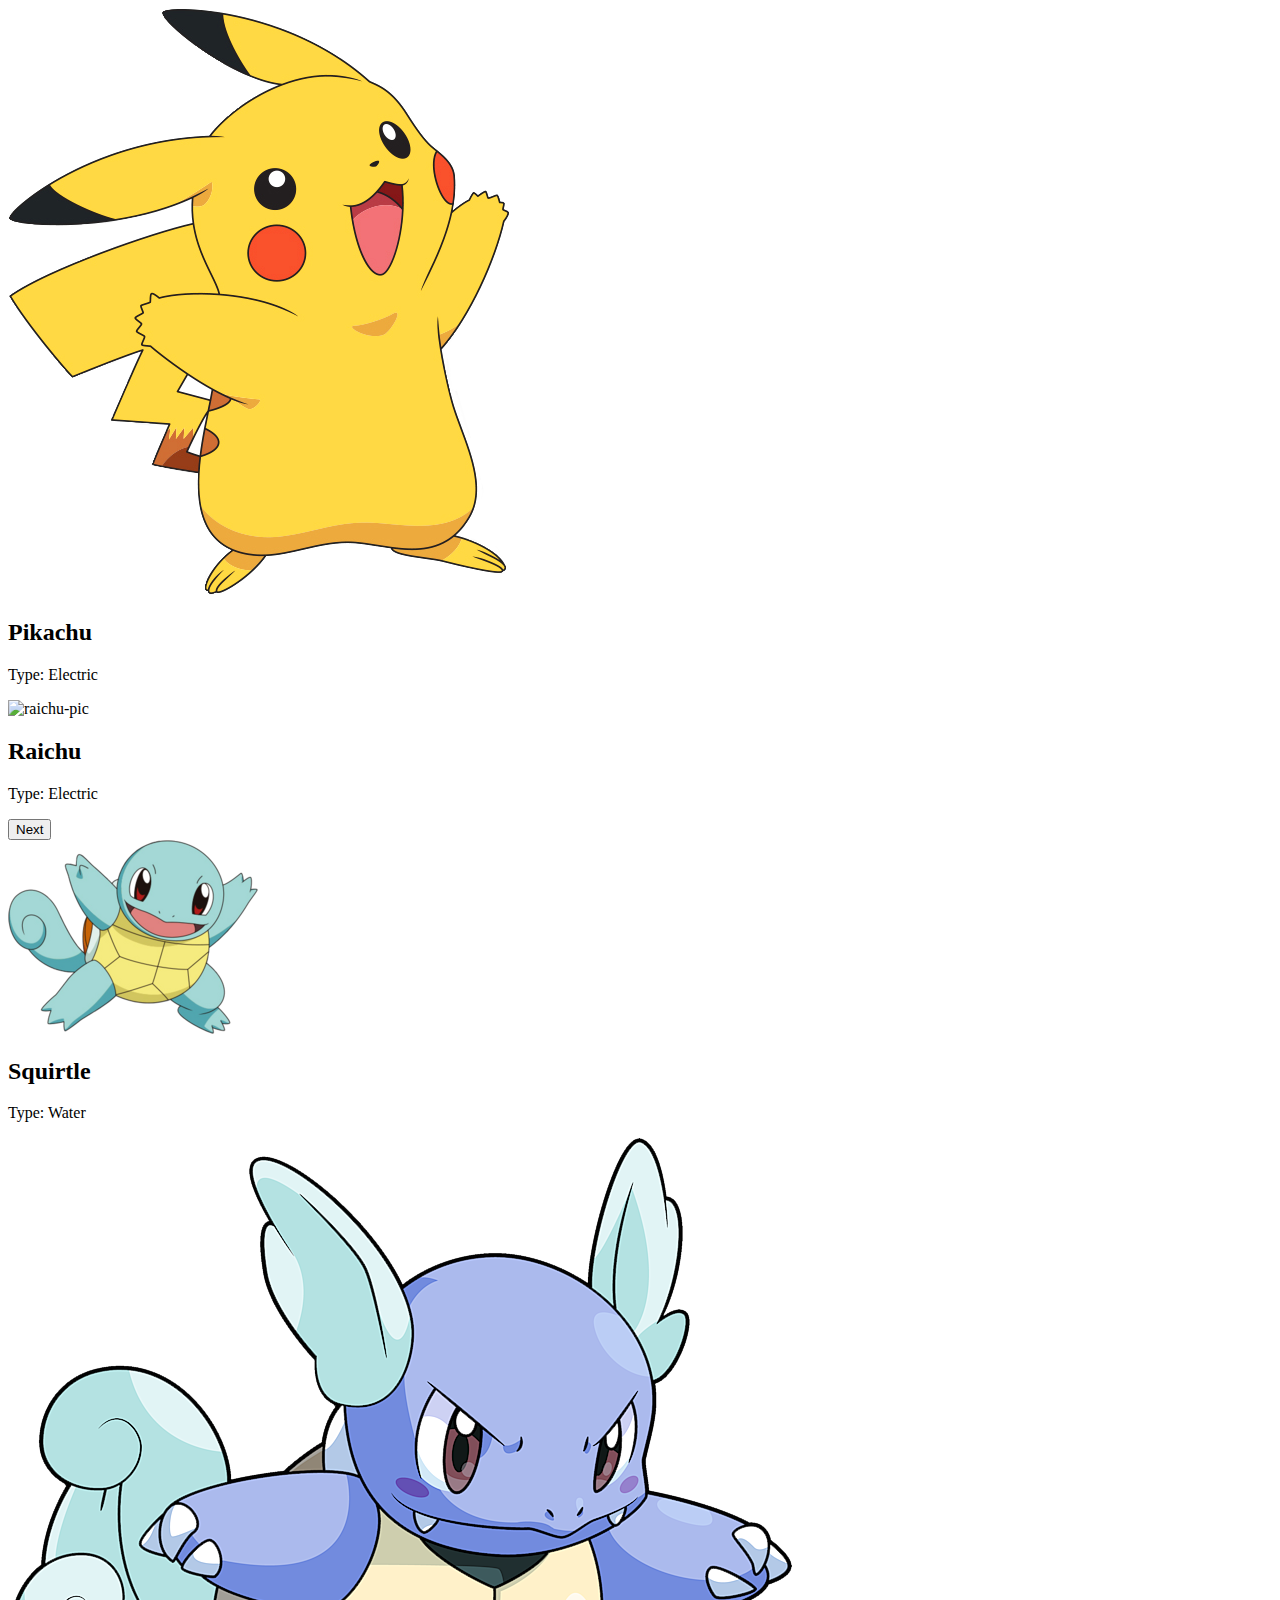
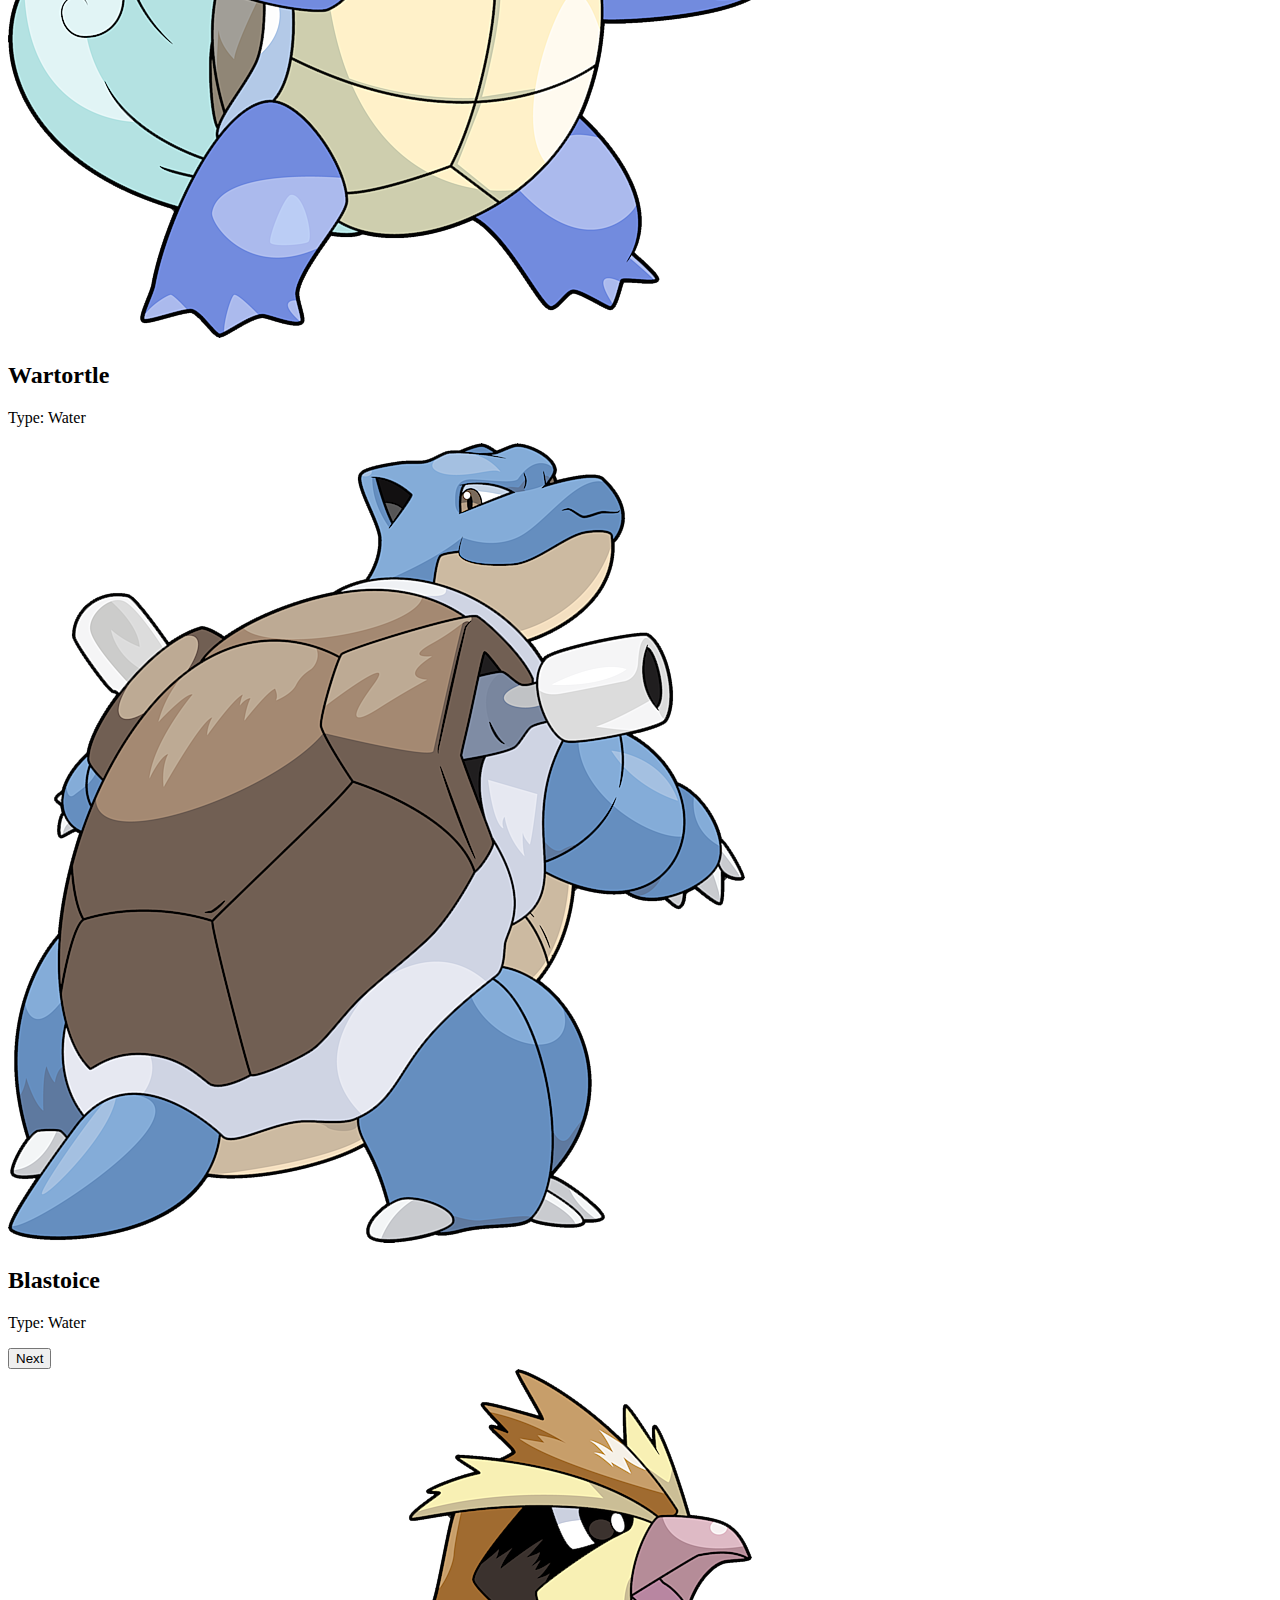
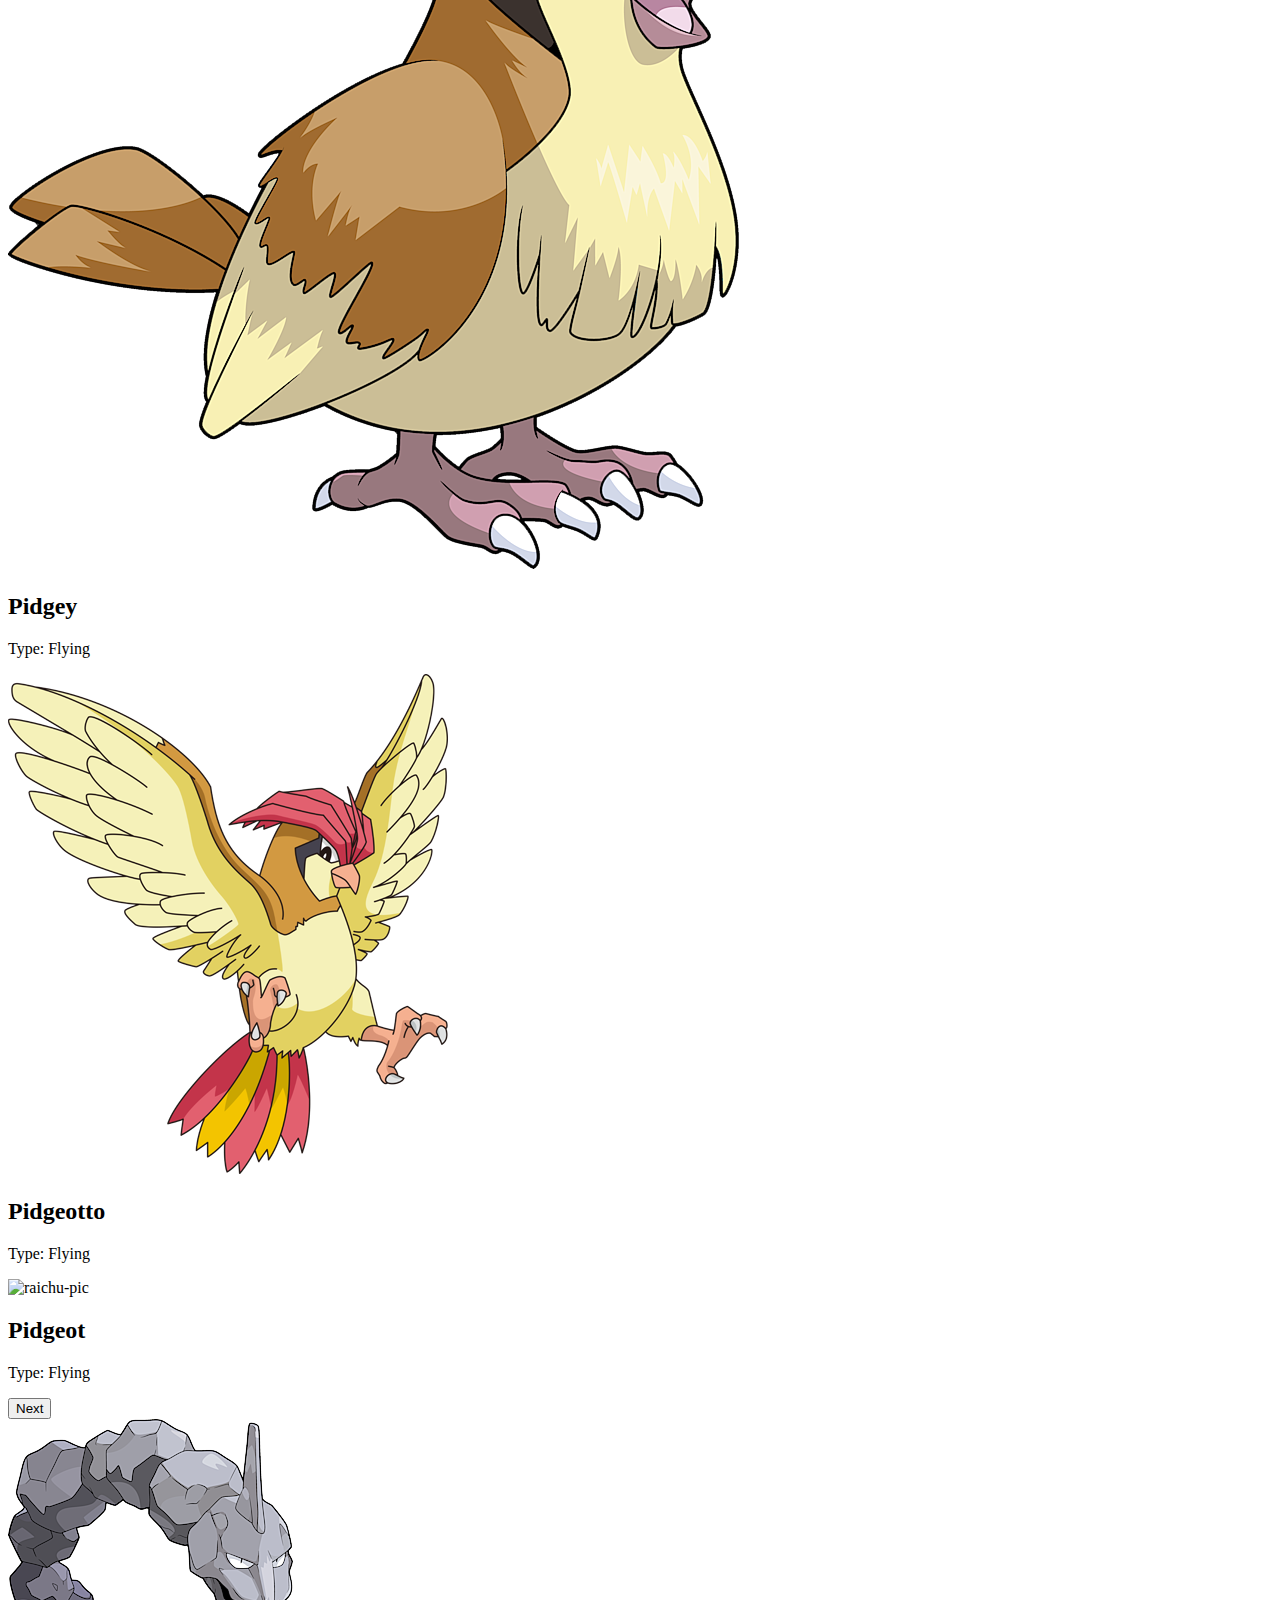
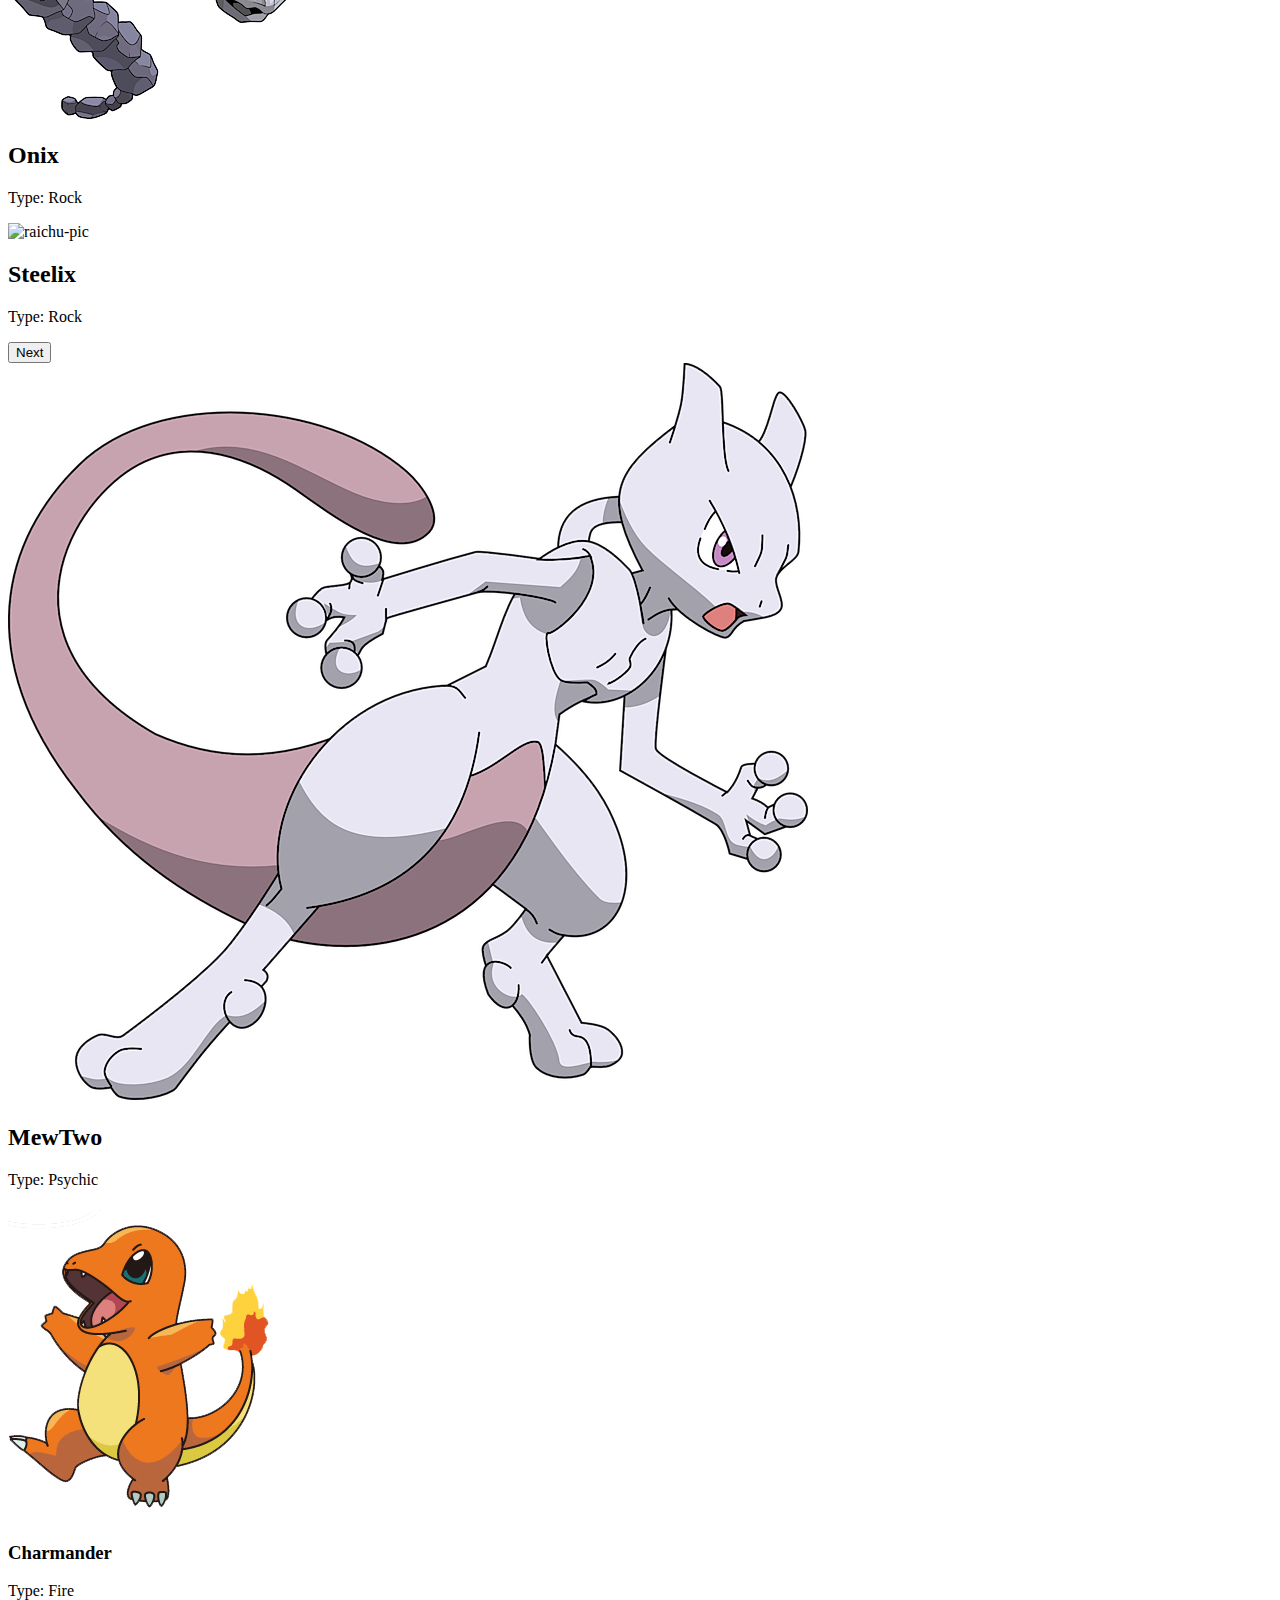
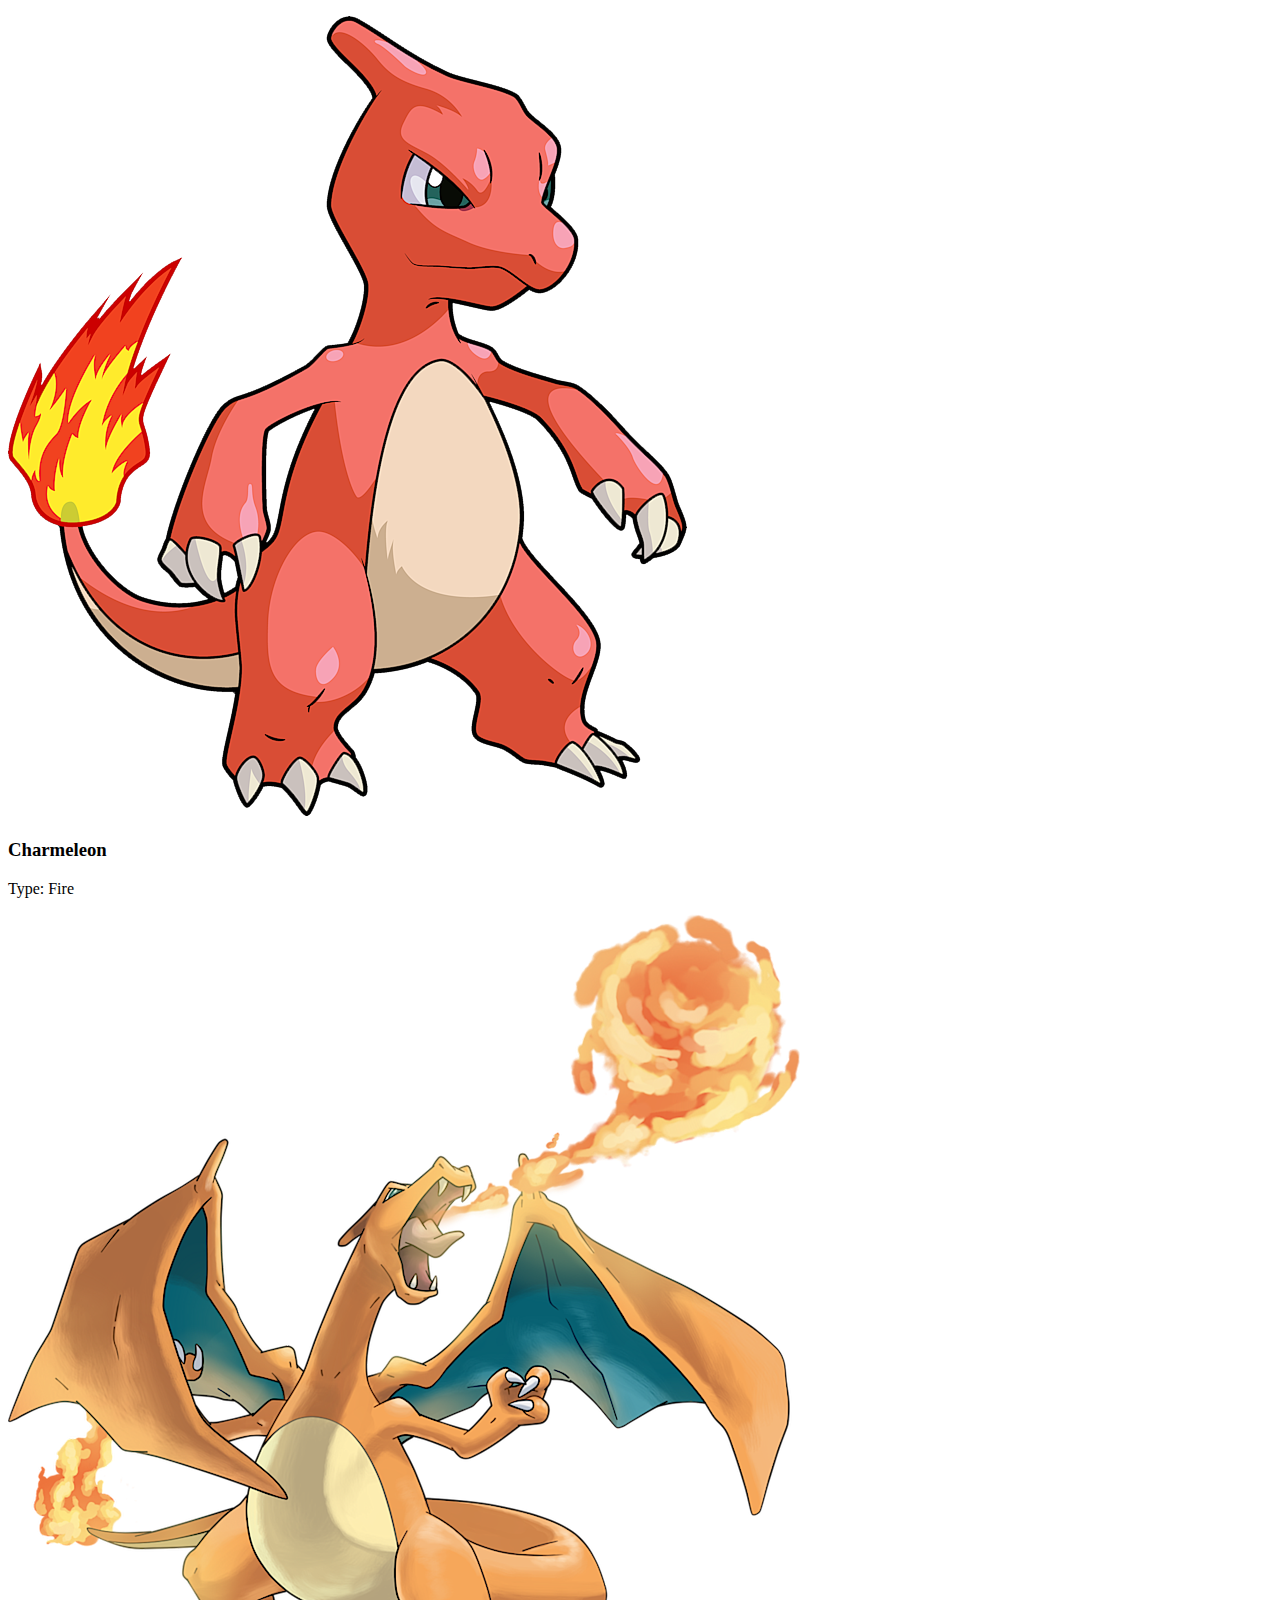
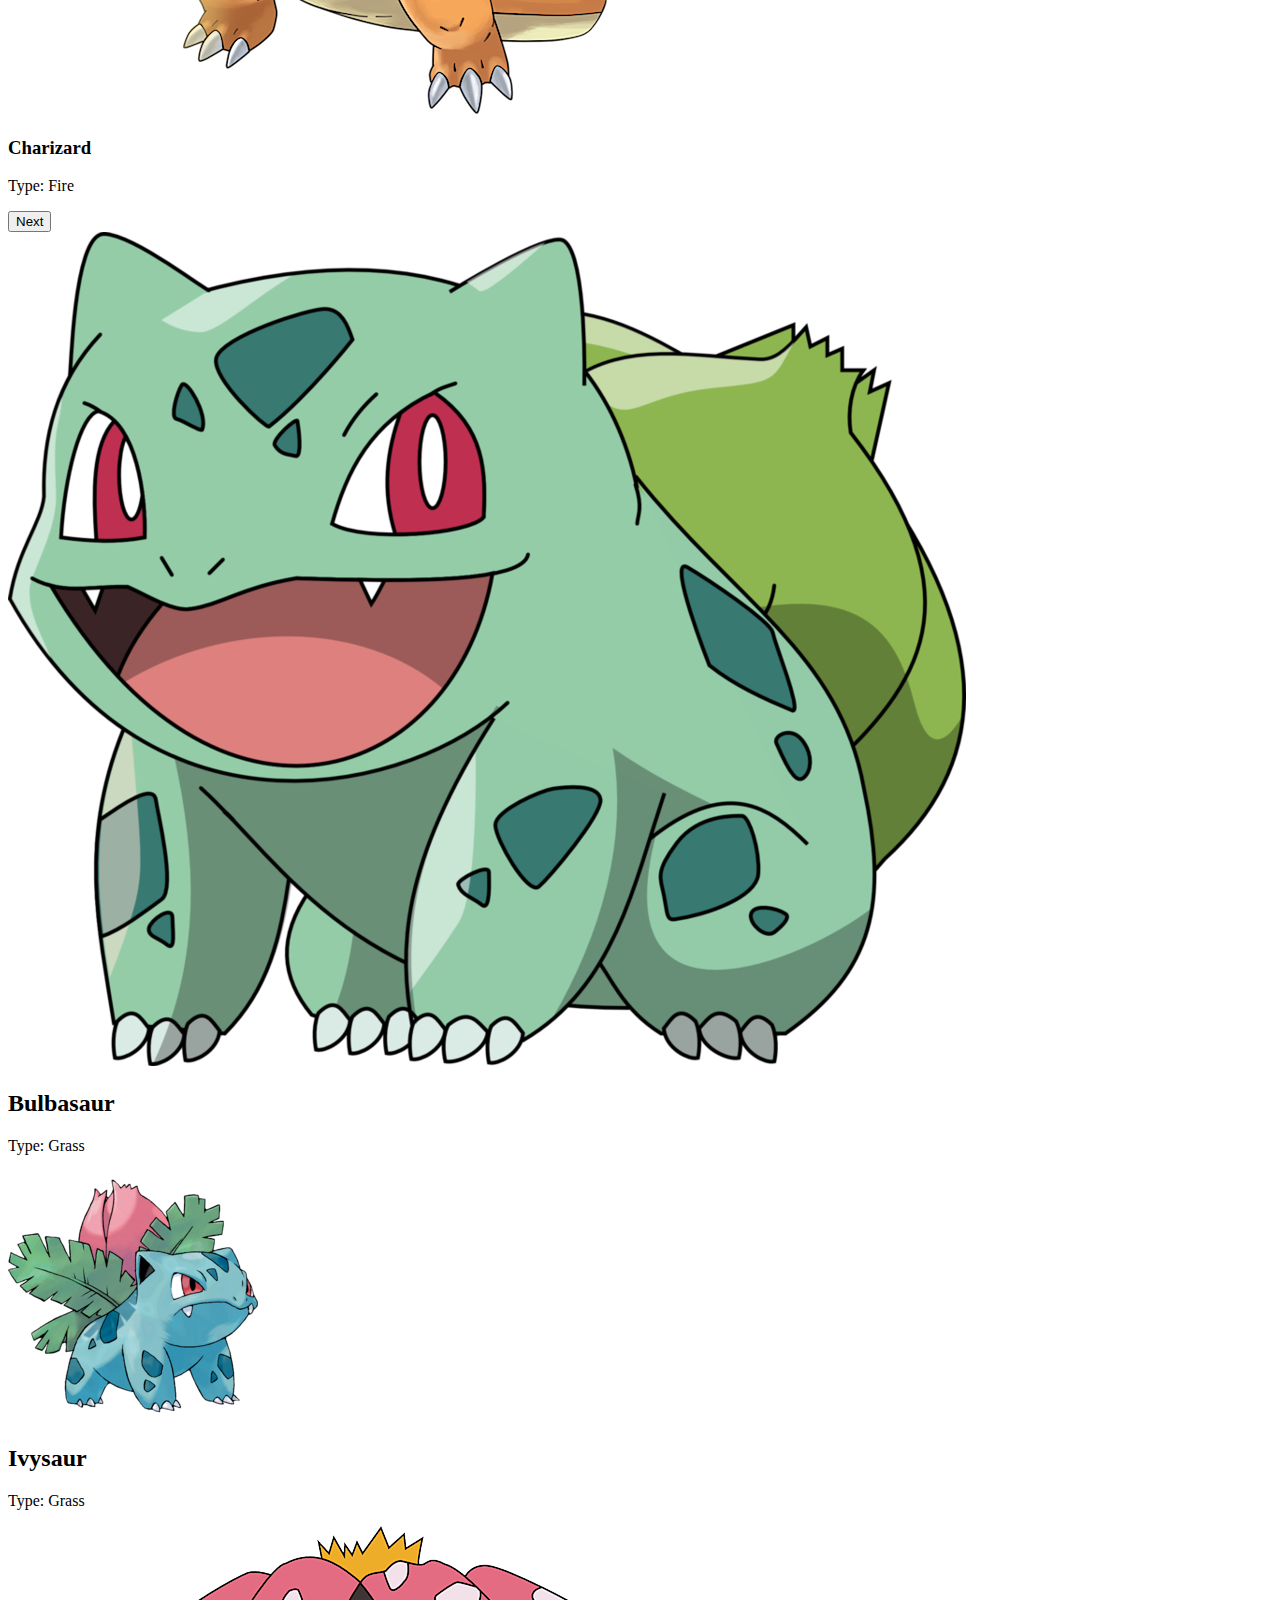
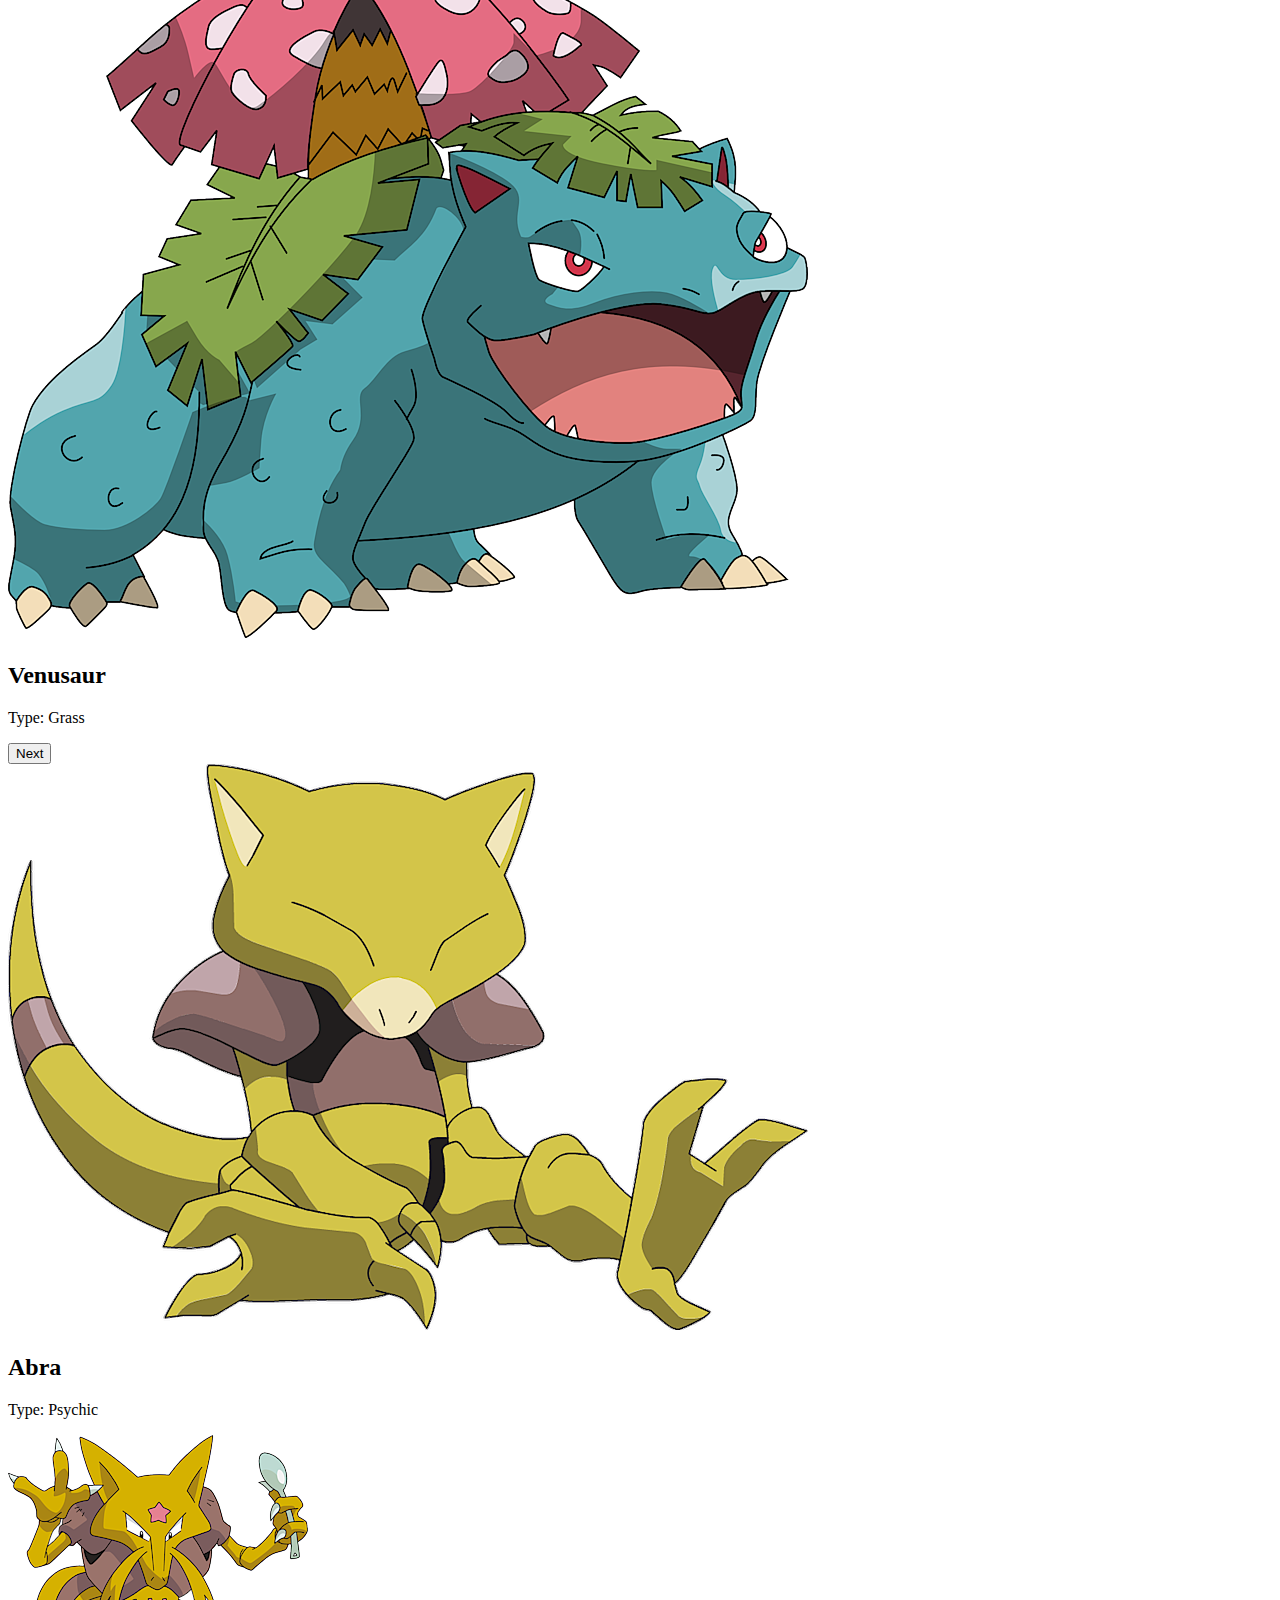
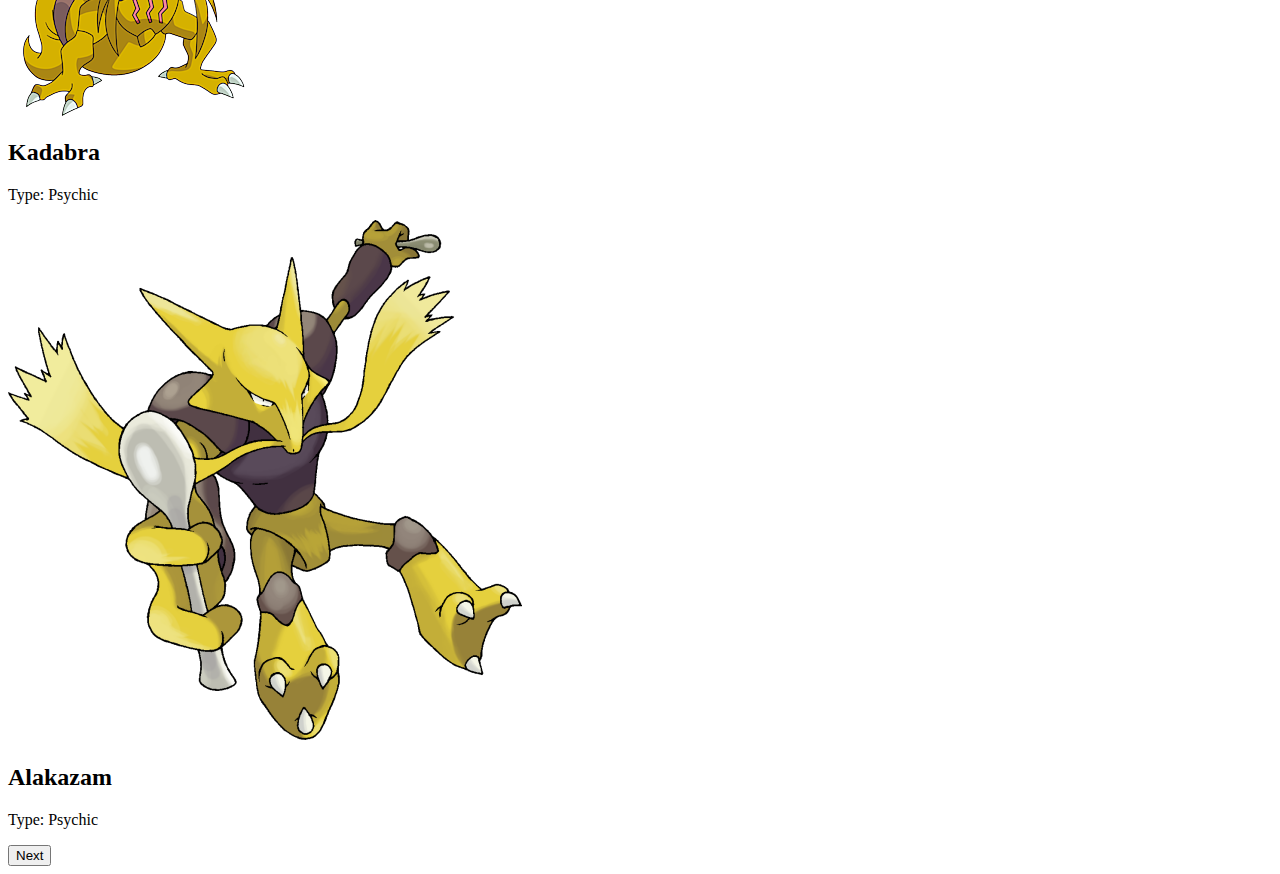
==== index.html @ 94f956bd "change html file name" ====
<!DOCTYPE html>
<html lang="en">

<head>
  <meta charset="utf-8">
  <meta name="viewport" content="width=device-width, initial-scale=1">
  <title>Pokedex</title>
  <link rel="icon" type="image/png" sizes="32x32" href="./images/pokeball.png">
  <!-- Bootstrap CSS -->
  <link rel="stylesheet" href="css/styles.css">
  <link href="https://cdn.jsdelivr.net/npm/bootstrap@5.0.2/dist/css/bootstrap.min.css" rel="stylesheet" integrity="sha384-EVSTQN3/azprG1Anm3QDgpJLIm9Nao0Yz1ztcQTwFspd3yD65VohhpuuCOmLASjC" crossorigin="anonymous">
</head>

<body>
  <div class="container-fluid bg-custom text-light py-5">
    <div class="row">
      <!--column 1/4 of the large screen -->
      <div class="col-lg-3 col-md-4 col-sm-6 mb-5">
        <div id="PikachuControls" class="carousel slide" data-bs-interval="false" data-bs-ride="carousel">
          <div class="carousel-inner">
            <div class="carousel-item active">
              <div class="row">
                <div class="col-6">
                  <img class="pokemon-pic" src="images/pikachu.png" alt="pikachu-pic">
                </div>
                <div class="col-6">
                  <h2>Pikachu</h1>
                    <p>Type: Electric</p>
                </div>
              </div>
            </div>
            <div class="carousel-item">
              <div class="row">
                <div class="col-6">
                  <img class="pokemon-pic" src="images/raichu.webp" alt="raichu-pic">
                </div>
                <div class="col-6">
                  <h2>Raichu</h1>
                    <p>Type: Electric</p>
                </div>
              </div>
            </div>
          </div>
          <button class="carousel-control-next" type="button" data-bs-target="#PikachuControls" data-bs-slide="next">
            <span class="carousel-control-next-icon" aria-hidden="true"></span>
            <span class="visually-hidden">Next</span>
          </button>
        </div>
      </div>

      <div class="col-lg-3 col-md-4 col-sm-6 mb-5">
        <div id="SquirtleControls" class="carousel slide" data-bs-interval="false" data-bs-ride="carousel">
          <div class="carousel-inner">
            <div class="carousel-item active">
              <div class="row">
                <div class="col-6">
                  <img class="pokemon-pic" src="images/squirtle.png" alt="pikachu-pic">
                </div>
                <div class="col-6">
                  <h2>Squirtle</h1>
                    <p>Type: Water</p>
                </div>
              </div>
            </div>
            <div class="carousel-item">
              <div class="row">
                <div class="col-6">
                  <img class="pokemon-pic" src="images/wartortle.webp" alt="raichu-pic">
                </div>
                <div class="col-6">
                  <h2>Wartortle</h1>
                    <p>Type: Water</p>
                </div>
              </div>
            </div>
            <div class="carousel-item">
              <div class="row">
                <div class="col-6">
                  <img class="pokemon-pic" src="images/Blastoice.webp" alt="raichu-pic">
                </div>
                <div class="col-6">
                  <h2>Blastoice</h1>
                    <p>Type: Water</p>
                </div>
              </div>
            </div>
          </div>
          <button class="carousel-control-next" type="button" data-bs-target="#SquirtleControls" data-bs-slide="next">
            <span class="carousel-control-next-icon" aria-hidden="true"></span>
            <span class="visually-hidden">Next</span>
          </button>
        </div>
      </div>

      <div class="col-lg-3 col-md-4 col-sm-6 mb-5">
        <div id="PidgeotoControls" class="carousel slide" data-bs-interval="false" data-bs-ride="carousel">
          <div class="carousel-inner">
            <div class="carousel-item active">
              <div class="row">
                <div class="col-6">
                  <img class="pokemon-pic" src="images/pidgey.webp" alt="pikachu-pic">
                </div>
                <div class="col-6">
                  <h2>Pidgey</h1>
                    <p>Type: Flying</p>
                </div>
              </div>
            </div>
            <div class="carousel-item">
              <div class="row">
                <div class="col-6">
                  <img class="pokemon-pic" src="images/pidgeoto.webp" alt="raichu-pic">
                </div>
                <div class="col-6">
                  <h2>Pidgeotto</h1>
                    <p>Type: Flying</p>
                </div>
              </div>
            </div>
            <div class="carousel-item">
              <div class="row">
                <div class="col-6">
                  <img class="pokemon-pic" src="images/pidgeot.webp" alt="raichu-pic">
                </div>
                <div class="col-6">
                  <h2>Pidgeot</h1>
                    <p>Type: Flying</p>
                </div>
              </div>
            </div>
          </div>
          <button class="carousel-control-next" type="button" data-bs-target="#PidgeotoControls" data-bs-slide="next">
            <span class="carousel-control-next-icon" aria-hidden="true"></span>
            <span class="visually-hidden">Next</span>
          </button>
        </div>
      </div>

      <div class="col-lg-3 col-md-4 col-sm-6 mb-5">
        <div id="OnixControls" class="carousel slide" data-bs-interval="false" data-bs-ride="carousel">
          <div class="carousel-inner">
            <div class="carousel-item active">
              <div class="row">
                <div class="col-6">
                  <img class="pokemon-pic" src="images/onix.webp" alt="pikachu-pic">
                </div>
                <div class="col-6">
                  <h2>Onix</h1>
                    <p>Type: Rock</p>
                </div>
              </div>
            </div>
            <div class="carousel-item">
              <div class="row">
                <div class="col-6">
                  <img class="pokemon-pic" src="images/Steelix.webp" alt="raichu-pic">
                </div>
                <div class="col-6">
                  <h2>Steelix</h1>
                    <p>Type: Rock</p>
                </div>
              </div>
            </div>
          </div>
          <button class="carousel-control-next" type="button" data-bs-target="#OnixControls" data-bs-slide="next">
            <span class="carousel-control-next-icon" aria-hidden="true"></span>
            <span class="visually-hidden">Next</span>
          </button>
        </div>
      </div>

      <div class="col-lg-3 col-md-4 col-sm-6 mb-5">
        <div class="row">
          <div class="col-6">
            <img class="pokemon-pic" src="images/mewtwo.webp" alt="pikachu-pic">
          </div>
          <div class="col-6">
            <h2>MewTwo</h1>
              <p>Type: Psychic</p>
          </div>
        </div>
      </div>

      <div class="col-lg-3 col-md-4 col-sm-6 mb-5">
        <div id="CharmanderControls" class="carousel slide" data-bs-interval="false" data-bs-ride="carousel">
          <div class="carousel-inner">
            <div class="carousel-item active">
              <div class="row">
                <div class="col-6">
                  <img class="pokemon-pic" src="images/charmander.png" alt="pikachu-pic">
                </div>
                <div class="col-6">
                  <h3>Charmander</h3>
                    <p>Type: Fire</p>
                </div>
              </div>
            </div>
            <div class="carousel-item">
              <div class="row">
                <div class="col-6">
                  <img class="pokemon-pic" src="images/charmeleon.webp" alt="raichu-pic">
                </div>
                <div class="col-6">
                  <h3>Charmeleon</h3>
                    <p>Type: Fire</p>
                </div>
              </div>
            </div>
            <div class="carousel-item">
              <div class="row">
                <div class="col-6">
                  <img class="pokemon-pic" src="images/charizard.webp" alt="raichu-pic">
                </div>
                <div class="col-6">
                  <h3>Charizard</h3>
                    <p>Type: Fire</p>
                </div>
              </div>
            </div>
          </div>
          <button class="carousel-control-next" type="button" data-bs-target="#CharmanderControls" data-bs-slide="next">
            <span class="carousel-control-next-icon" aria-hidden="true"></span>
            <span class="visually-hidden">Next</span>
          </button>
        </div>
      </div>

      <div class="col-lg-3 col-md-4 col-sm-6 mb-5">
        <div id="bulbasaurControls" class="carousel slide" data-bs-interval="false" data-bs-ride="carousel">
          <div class="carousel-inner">
            <div class="carousel-item active">
              <div class="row">
                <div class="col-6">
                  <img class="pokemon-pic" src="images/bulbasaur.png" alt="pikachu-pic">
                </div>
                <div class="col-6">
                  <h2>Bulbasaur</h1>
                    <p>Type: Grass</p>
                </div>
              </div>
            </div>
            <div class="carousel-item">
              <div class="row">
                <div class="col-6">
                  <img class="pokemon-pic" src="images/Ivysaur.png" alt="raichu-pic">
                </div>
                <div class="col-6">
                  <h2>Ivysaur</h1>
                    <p>Type: Grass</p>
                </div>
              </div>
            </div>
            <div class="carousel-item">
              <div class="row">
                <div class="col-6">
                  <img class="pokemon-pic" src="images/venusaur.webp" alt="raichu-pic">
                </div>
                <div class="col-6">
                  <h2>Venusaur</h1>
                    <p>Type: Grass</p>
                </div>
              </div>
            </div>
          </div>
          <button class="carousel-control-next" type="button" data-bs-target="#bulbasaurControls" data-bs-slide="next">
            <span class="carousel-control-next-icon" aria-hidden="true"></span>
            <span class="visually-hidden">Next</span>
          </button>
        </div>
      </div>

      <div class="col-lg-3 col-md-4 col-sm-6 mb-5">
        <div id="abraControls" class="carousel slide" data-bs-interval="false" data-bs-ride="carousel">
          <div class="carousel-inner">
            <div class="carousel-item active">
              <div class="row">
                <div class="col-6">
                  <img class="pokemon-pic" src="images/Abra.webp" alt="pikachu-pic">
                </div>
                <div class="col-6">
                  <h2>Abra</h1>
                    <p>Type: Psychic</p>
                </div>
              </div>
            </div>
            <div class="carousel-item">
              <div class="row">
                <div class="col-6">
                  <img class="pokemon-pic" src="images/kadabra.webp" alt="raichu-pic">
                </div>
                <div class="col-6">
                  <h2>Kadabra</h1>
                    <p>Type: Psychic</p>
                </div>
              </div>
            </div>
            <div class="carousel-item">
              <div class="row">
                <div class="col-6">
                  <img class="pokemon-pic" src="images/alakazam.webp" alt="raichu-pic">
                </div>
                <div class="col-6">
                  <h2>Alakazam</h1>
                    <p>Type: Psychic</p>
                </div>
              </div>
            </div>
          </div>
          <button class="carousel-control-next" type="button" data-bs-target="#abraControls" data-bs-slide="next">
            <span class="carousel-control-next-icon" aria-hidden="true"></span>
            <span class="visually-hidden">Next</span>
          </button>
        </div>
      </div>
    </div>
  </div>
  <!-- Bootstrap JS Bundle with Popper -->
  <script src="https://cdn.jsdelivr.net/npm/bootstrap@5.0.2/dist/js/bootstrap.bundle.min.js" integrity="sha384-MrcW6ZMFYlzcLA8Nl+NtUVF0sA7MsXsP1UyJoMp4YLEuNSfAP+JcXn/tWtIaxVXM" crossorigin="anonymous"></script>
</body>

</html>
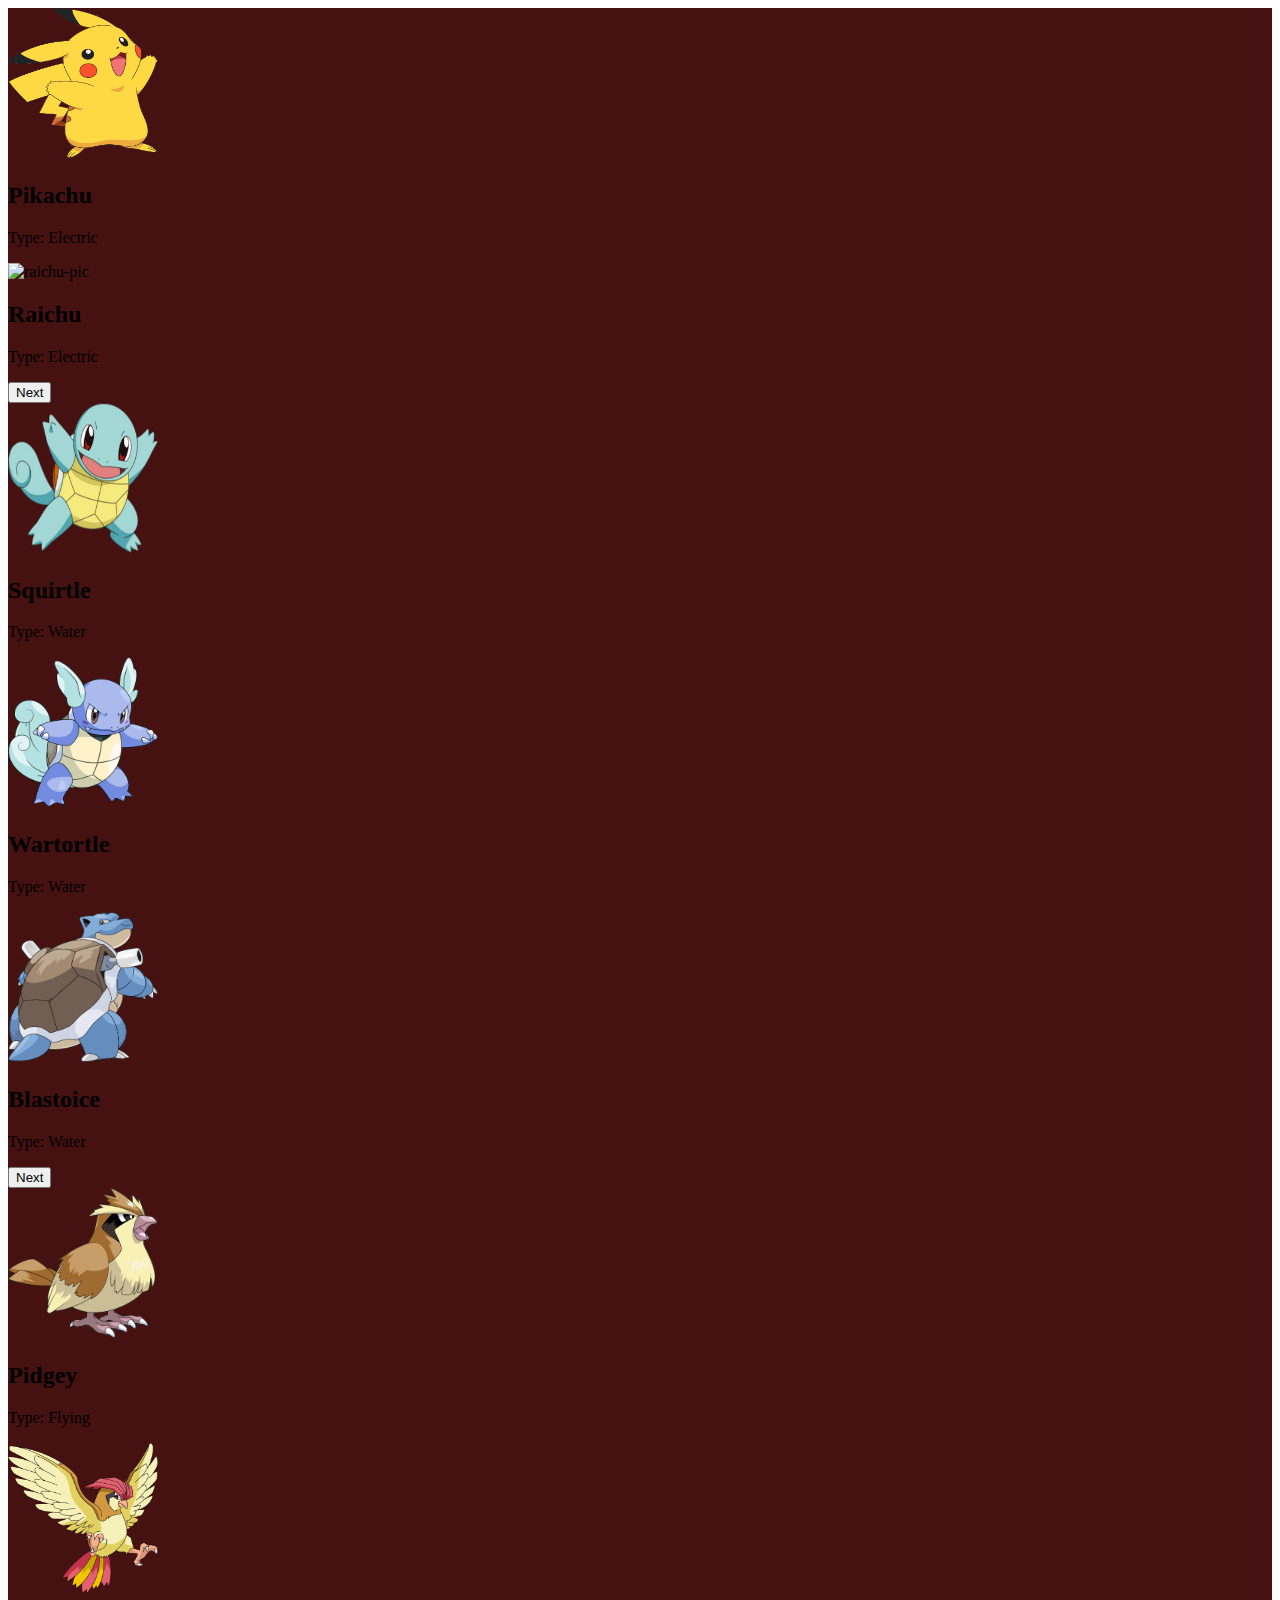
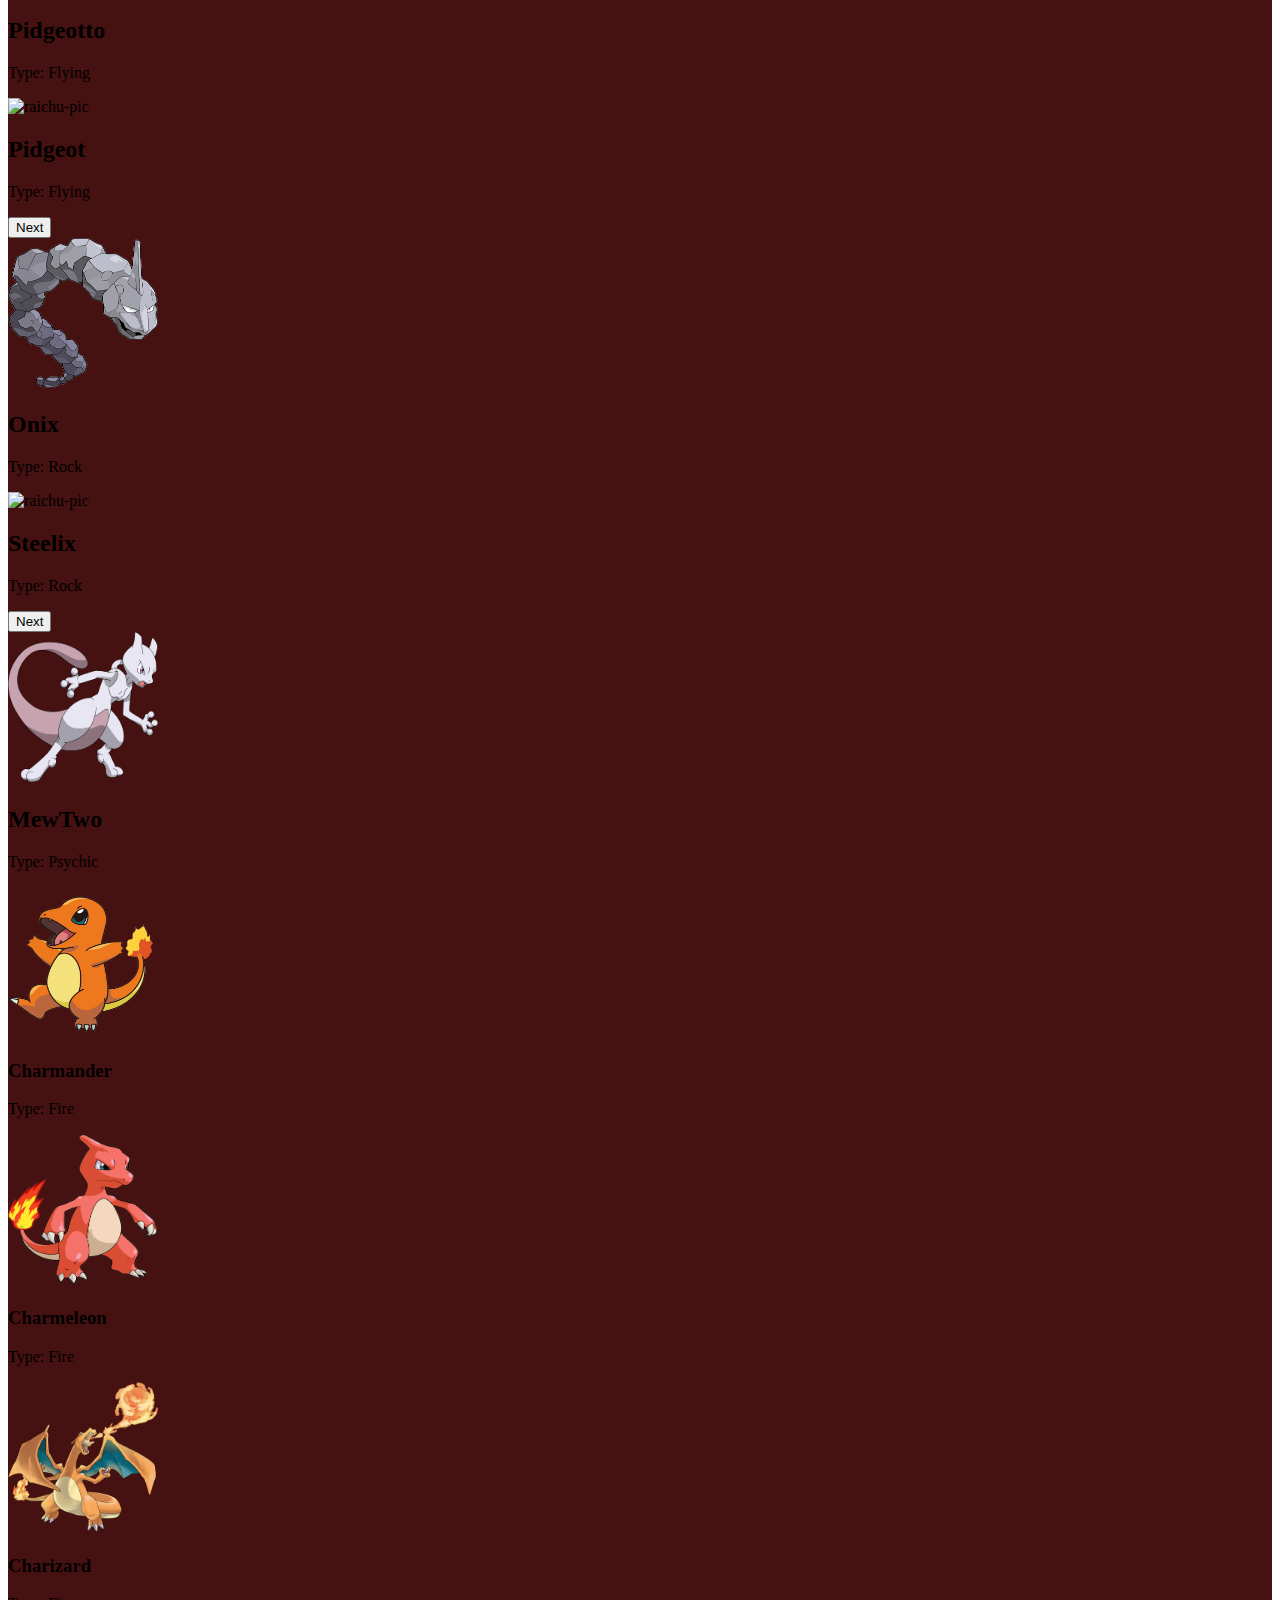
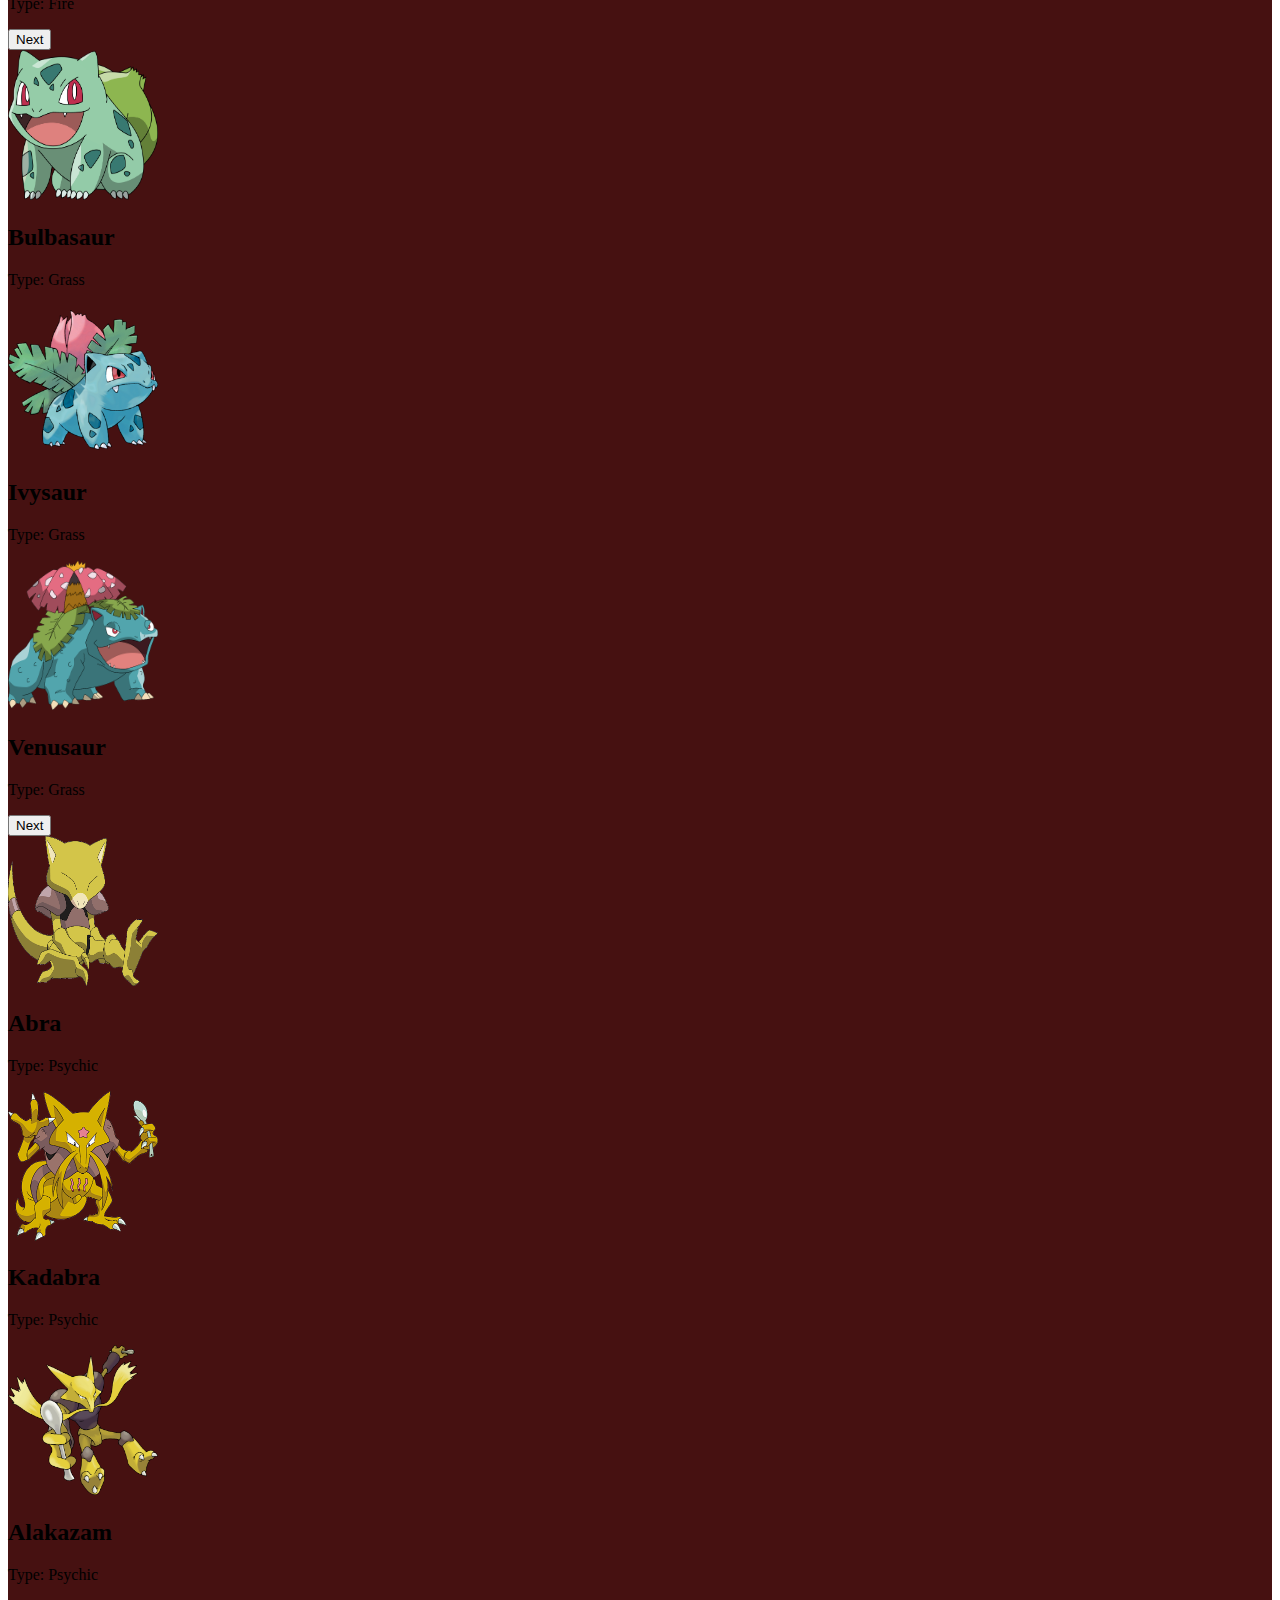
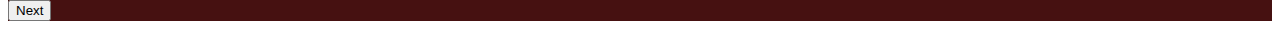
==== commit bb8f97e4: "updated css stylesheet location" ====
--- a/index.html
+++ b/index.html
@@ -7,7 +7,7 @@
   <title>Pokedex</title>
   <link rel="icon" type="image/png" sizes="32x32" href="./images/pokeball.png">
   <!-- Bootstrap CSS -->
-  <link rel="stylesheet" href="css/styles.css">
+  <link rel="stylesheet" href="CSS/styles.css">
   <link href="https://cdn.jsdelivr.net/npm/bootstrap@5.0.2/dist/css/bootstrap.min.css" rel="stylesheet" integrity="sha384-EVSTQN3/azprG1Anm3QDgpJLIm9Nao0Yz1ztcQTwFspd3yD65VohhpuuCOmLASjC" crossorigin="anonymous">
 </head>
 
--- a/CSS/styles.css
+++ b/CSS/styles.css
@@ -0,0 +1,8 @@
+.bg-custom {
+  background-color: #461111
+}
+
+.pokemon-pic {
+  width: 150px;
+  height: 150px;
+}
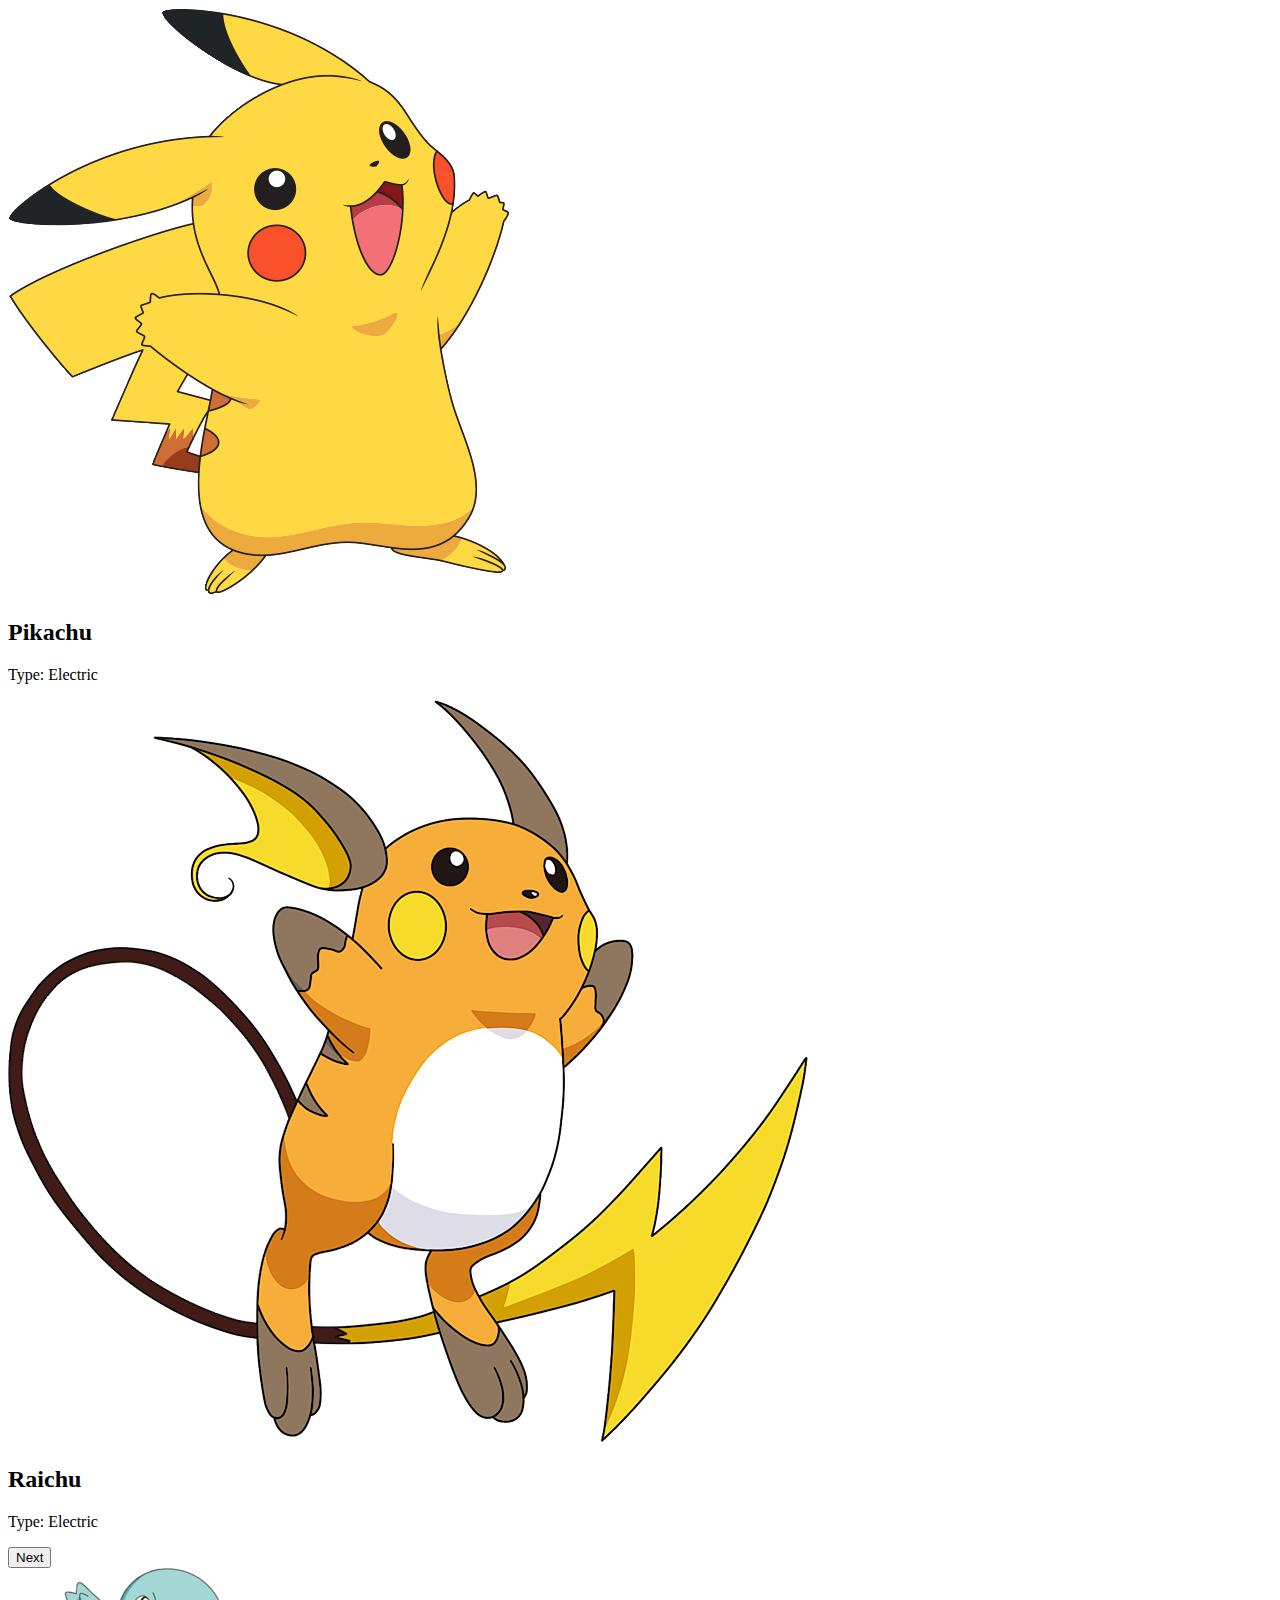
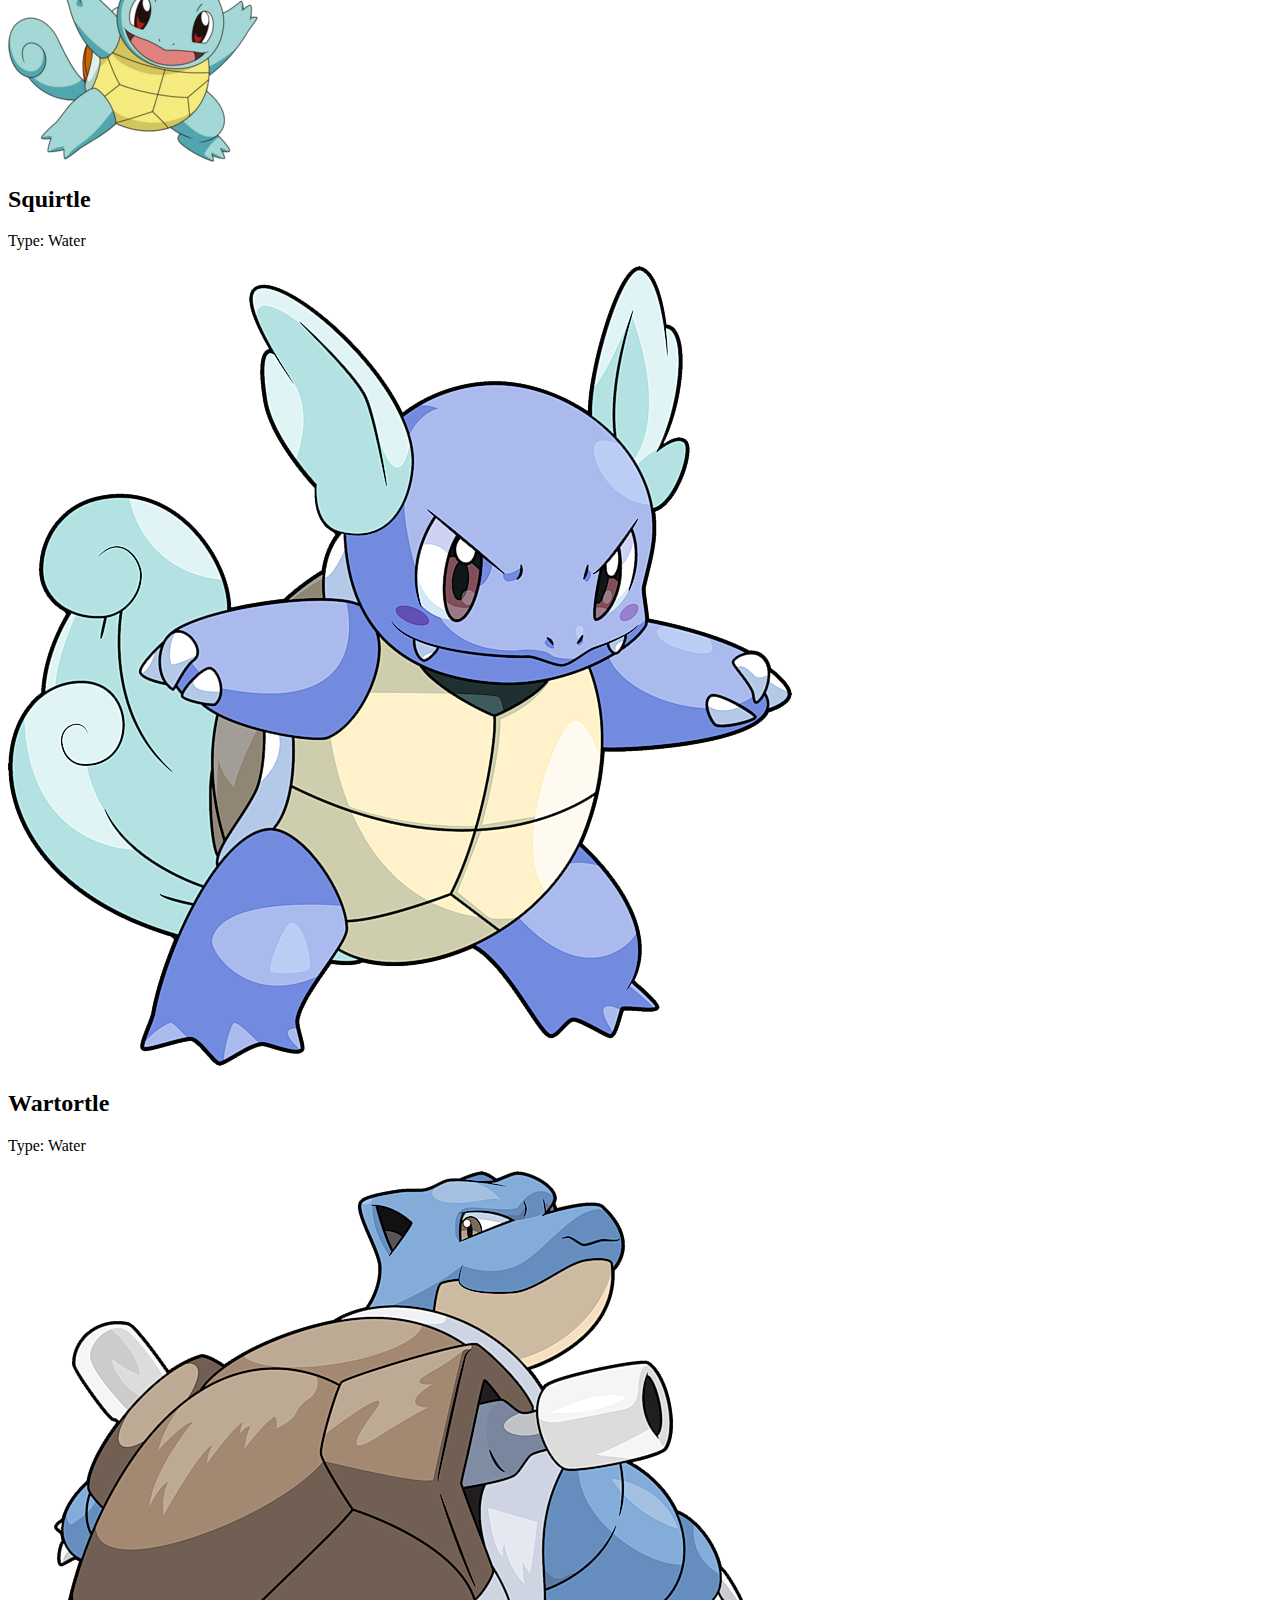
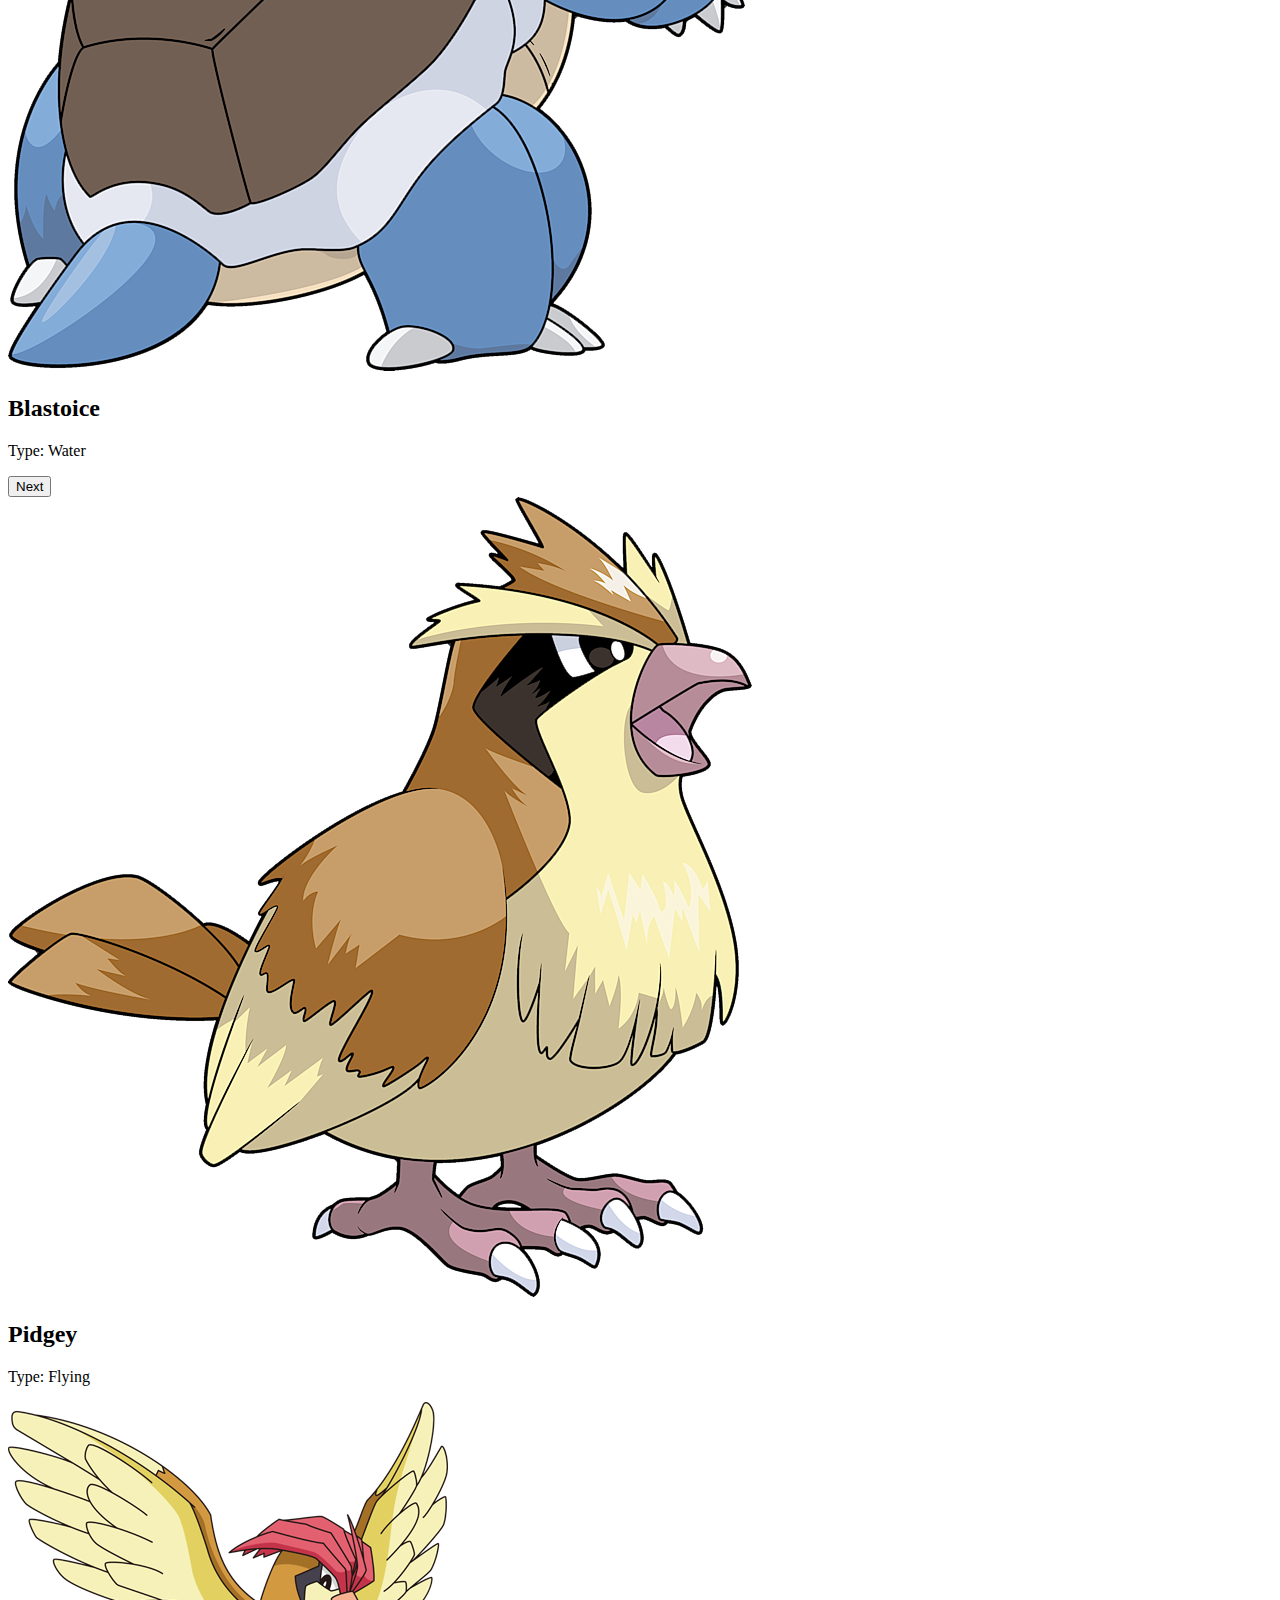
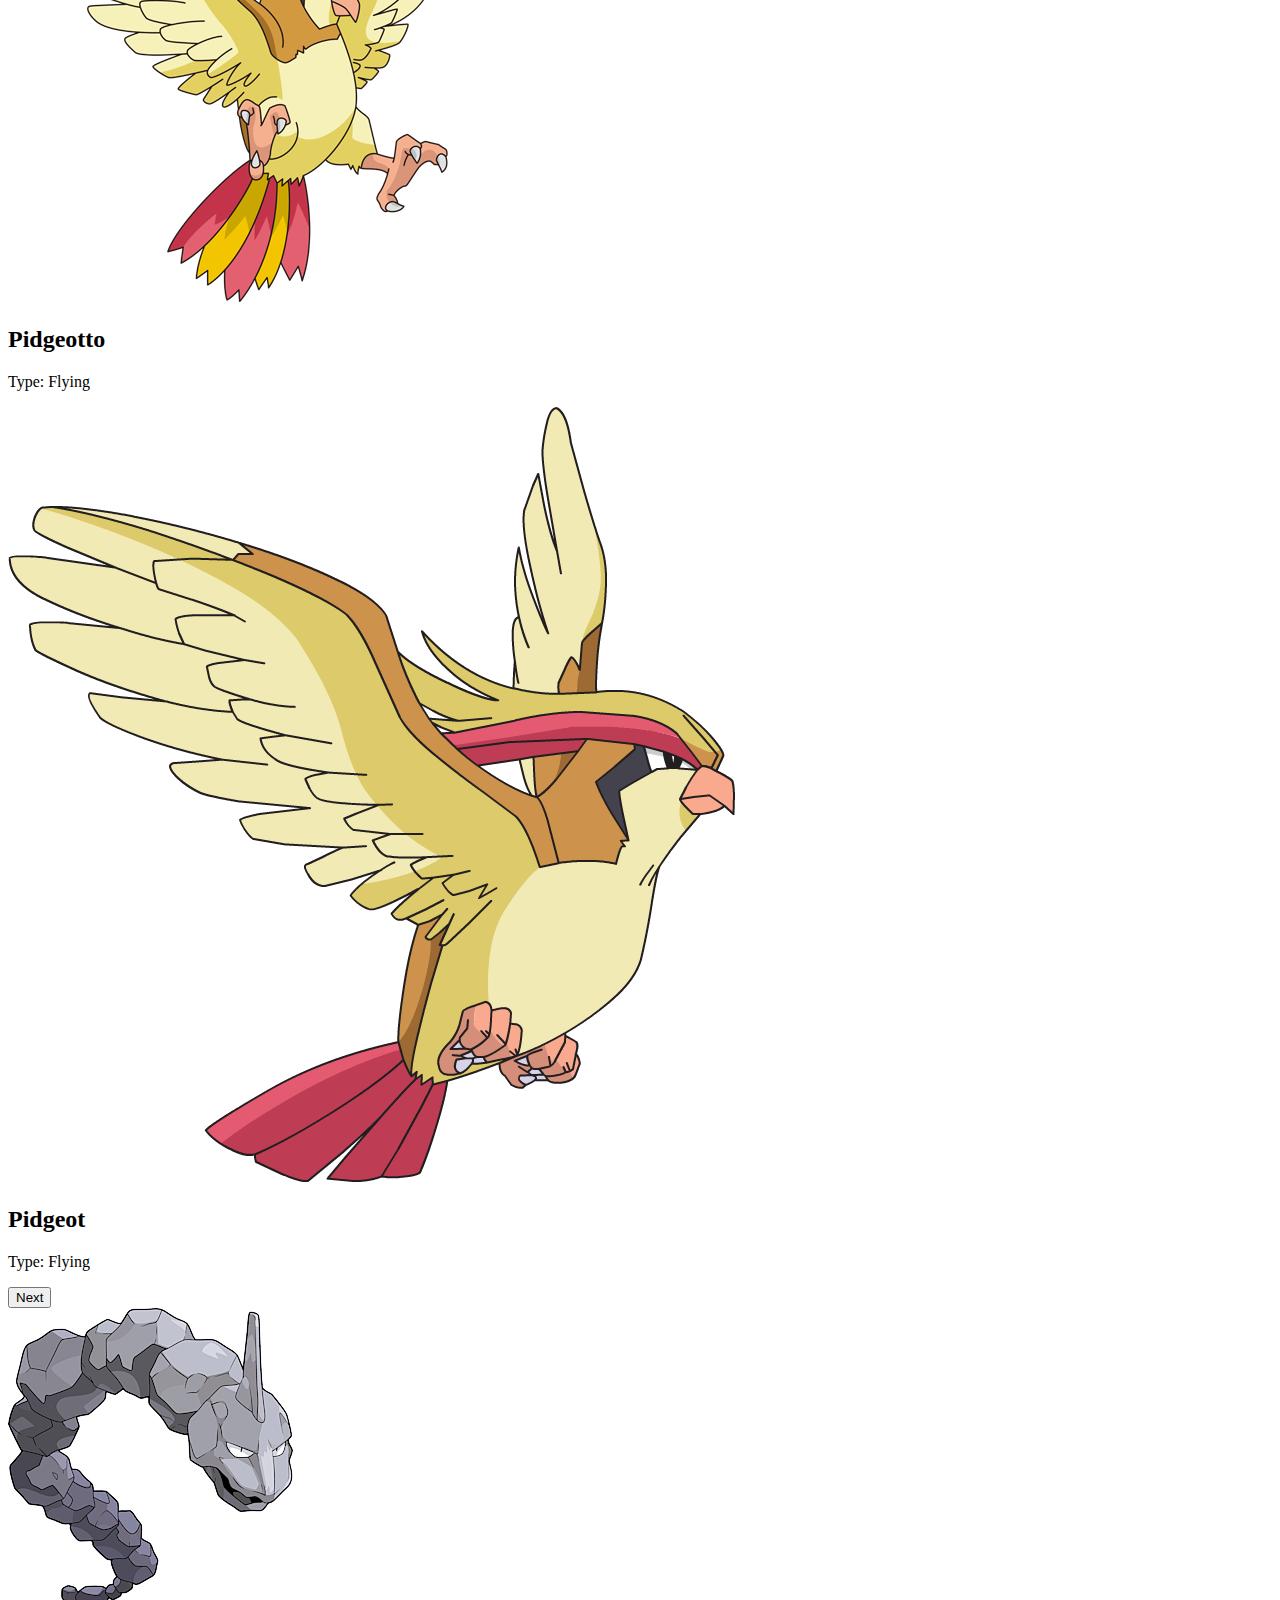
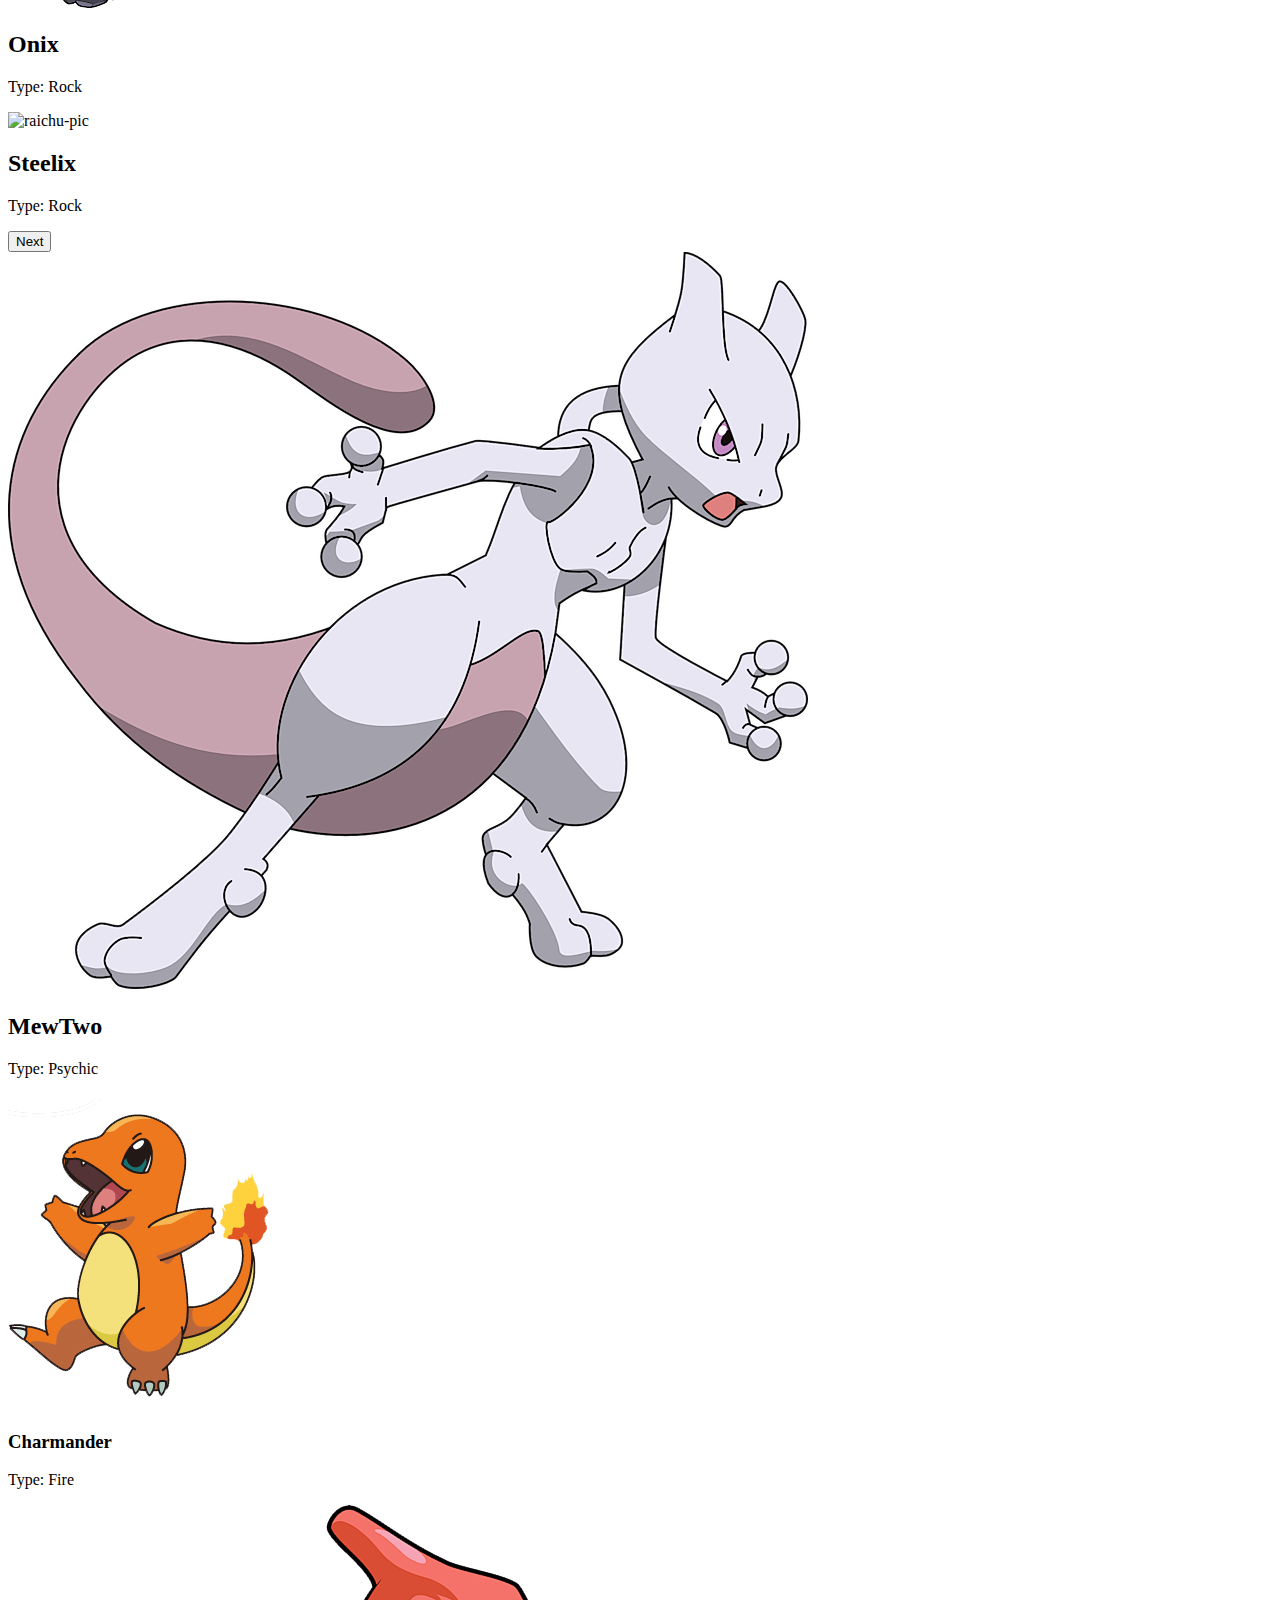
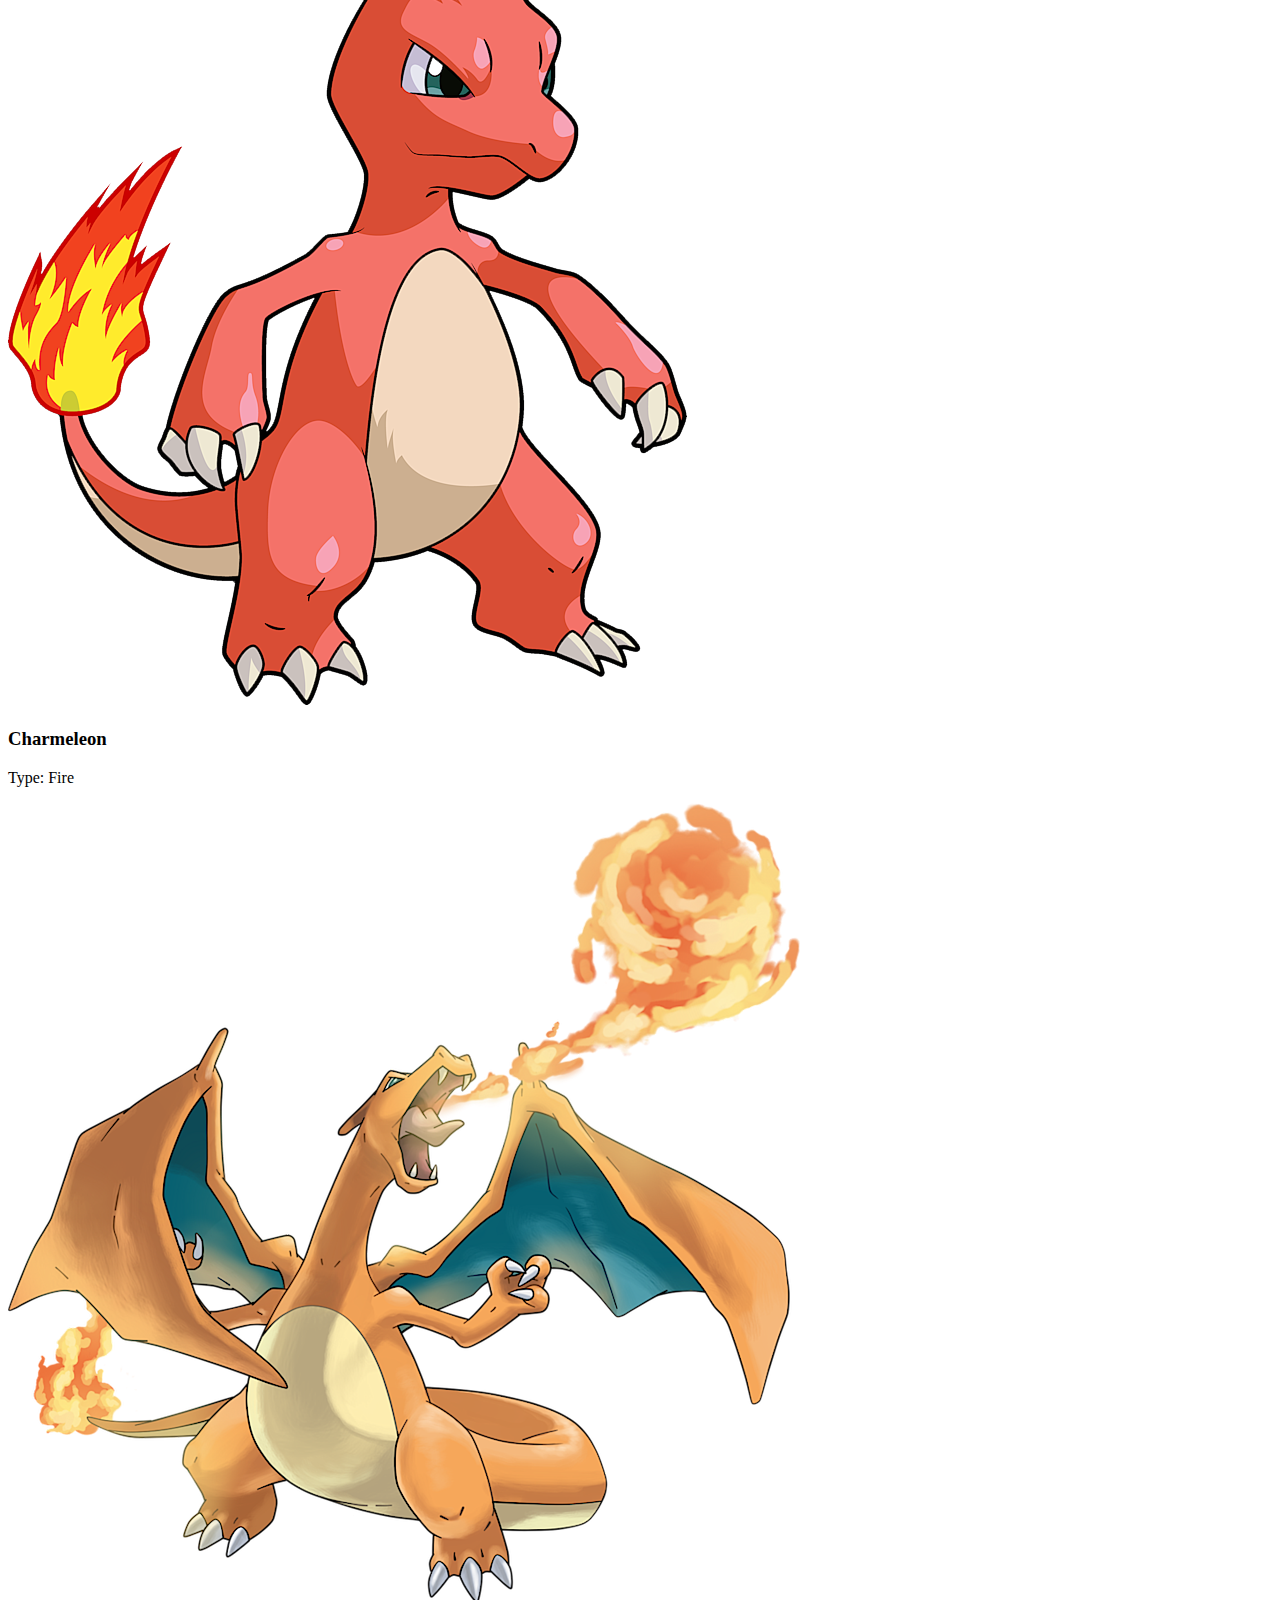
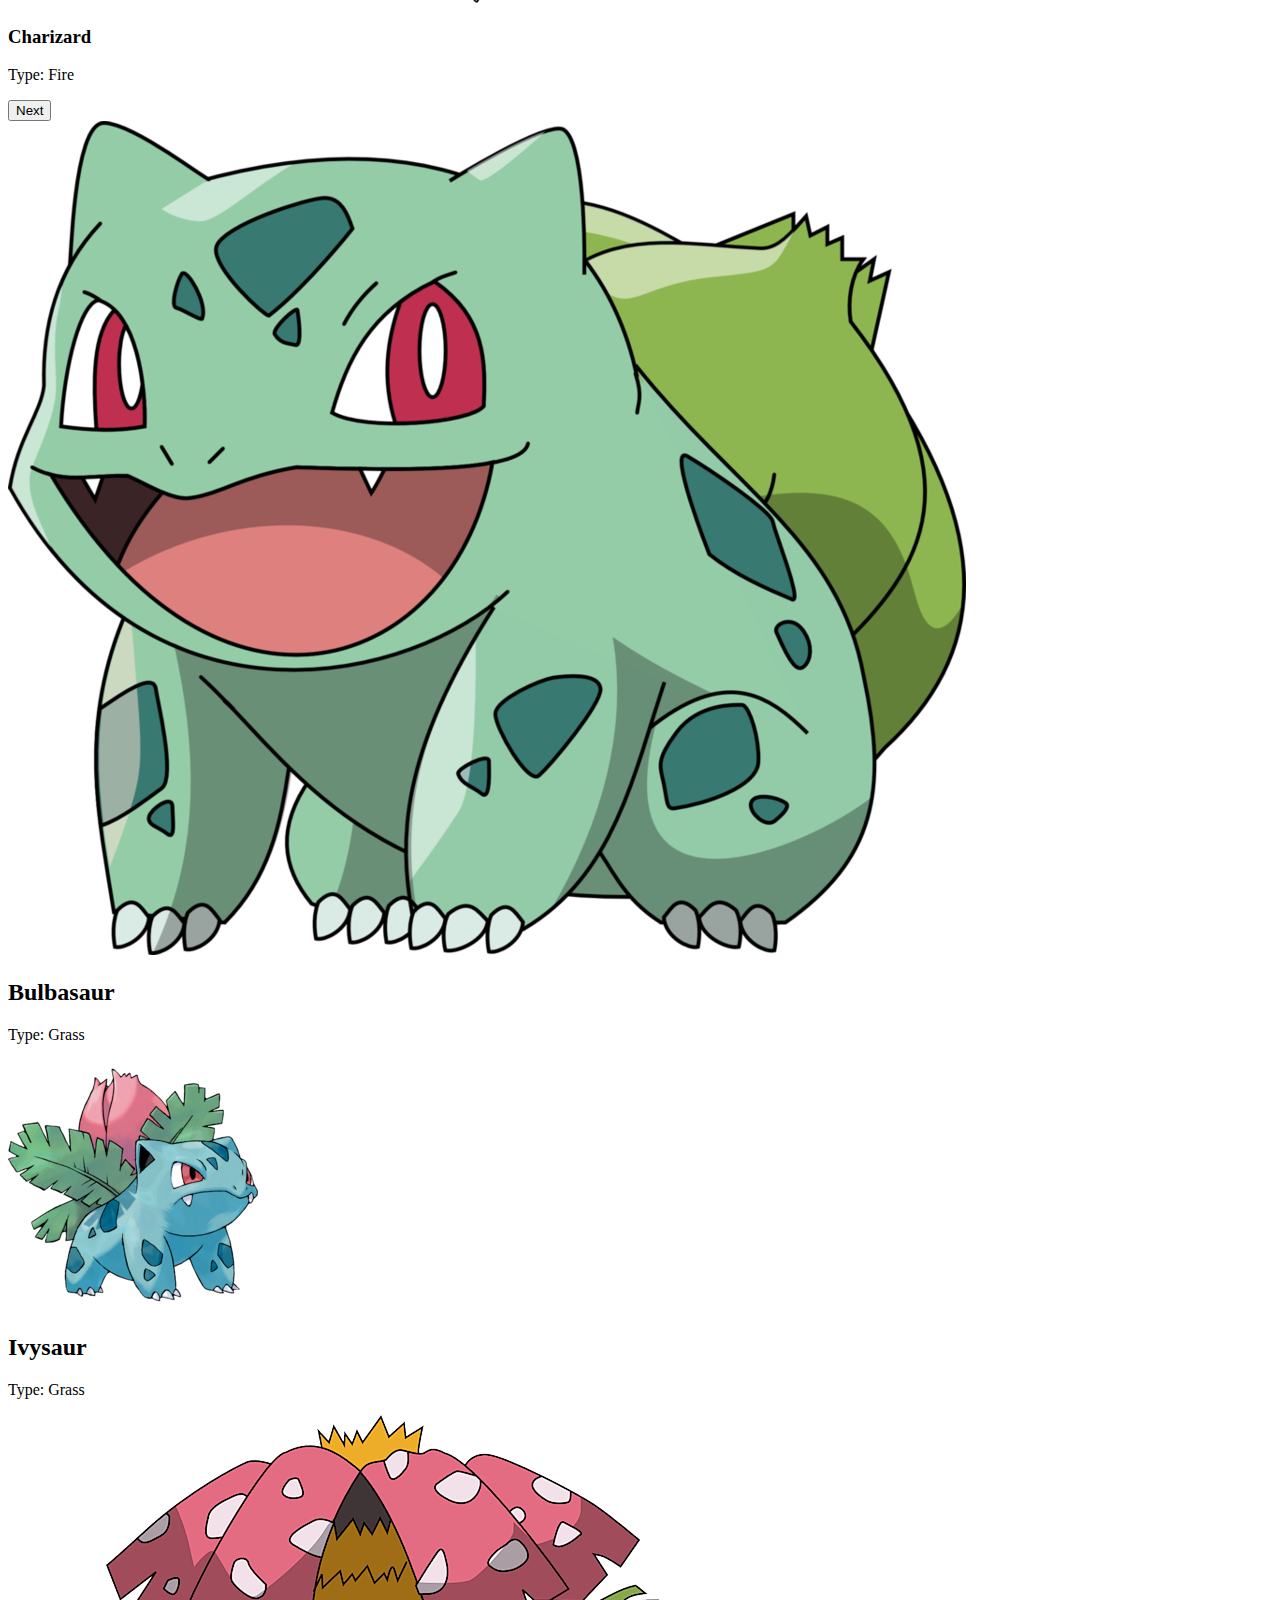
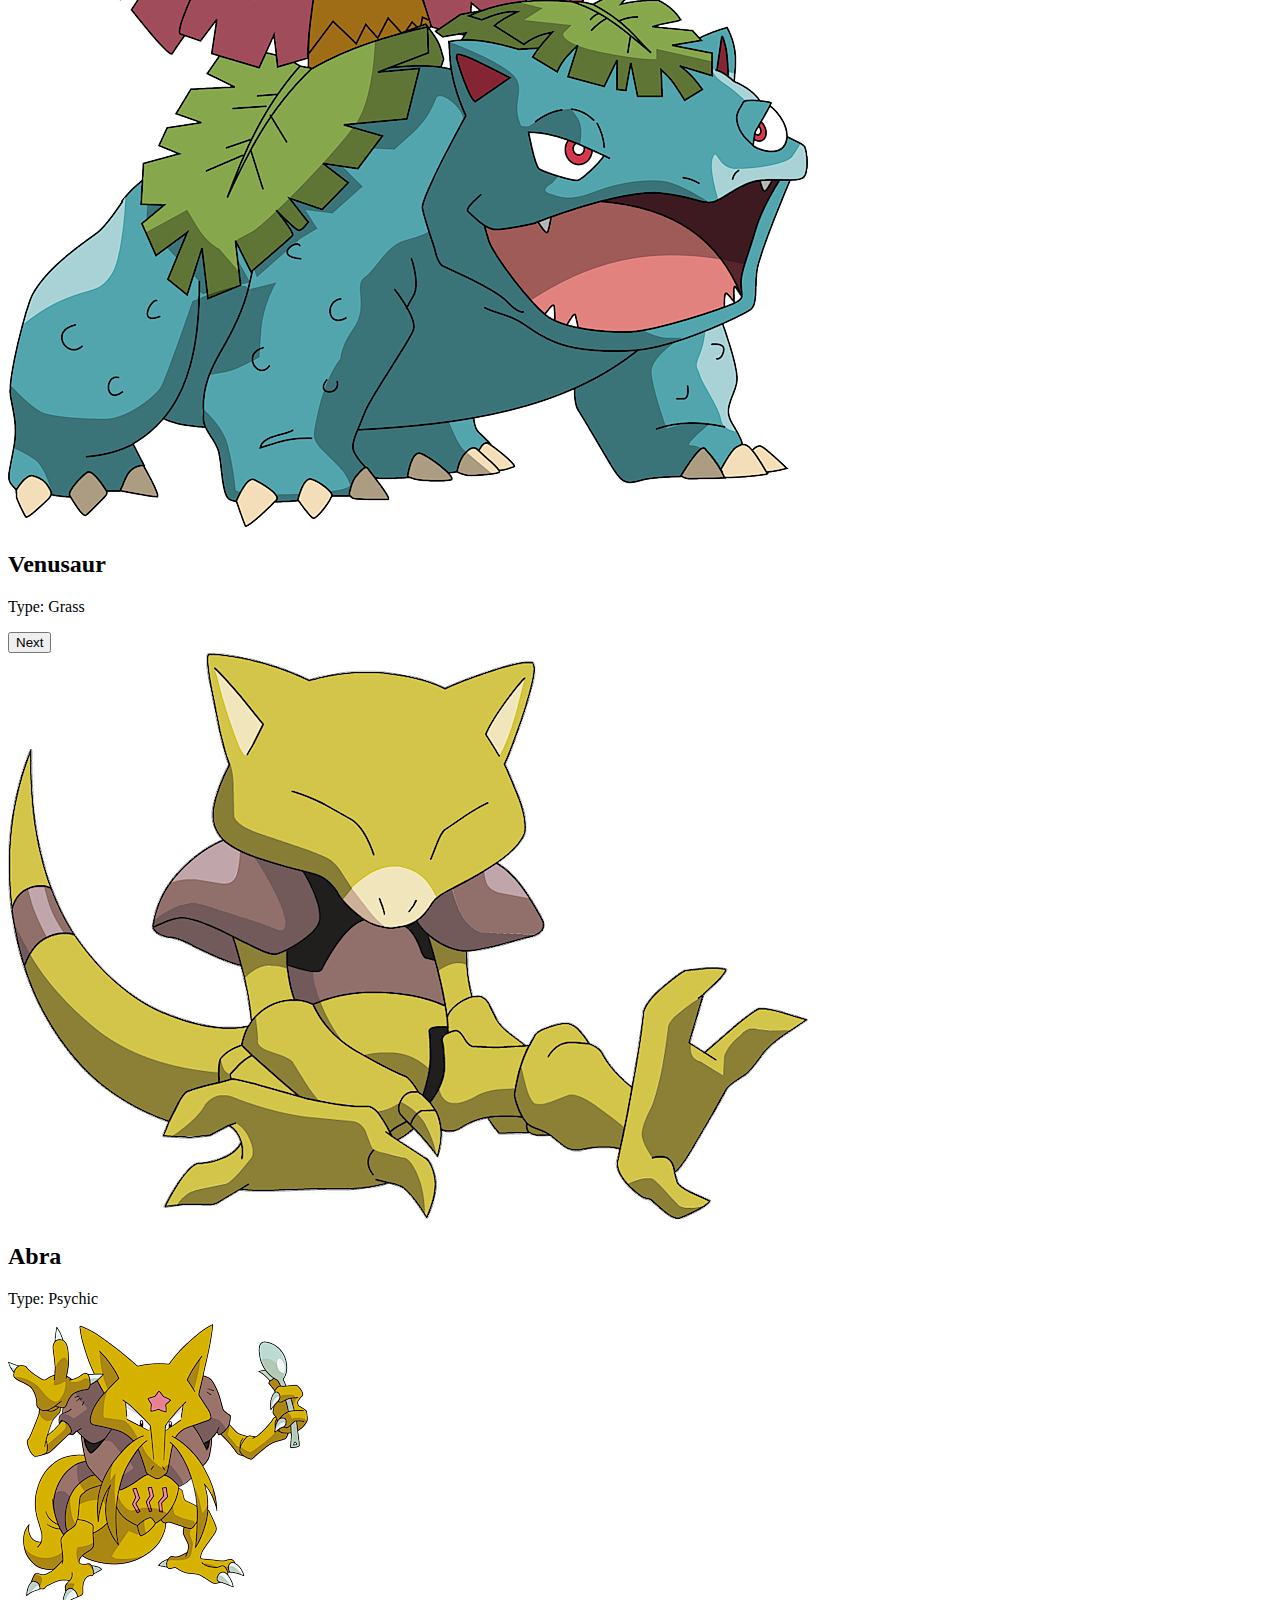
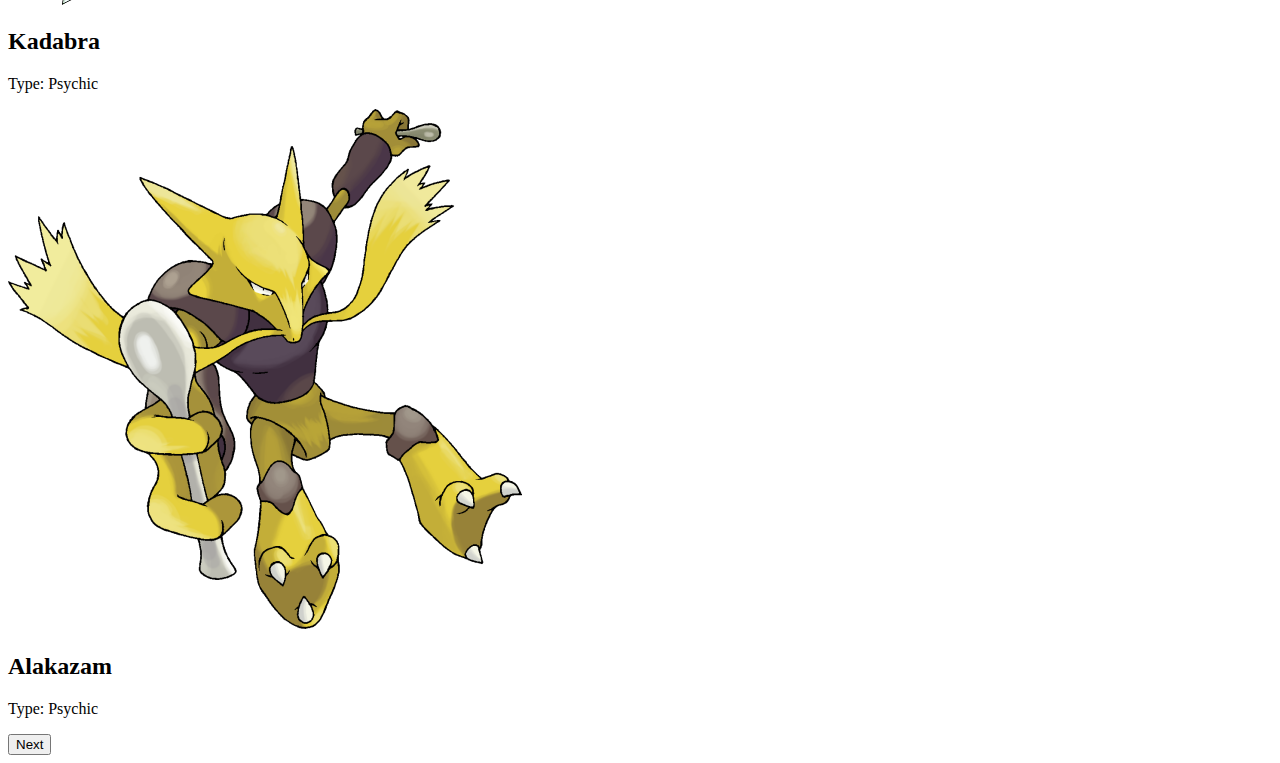
==== commit 197ceee5: "fixed github pages issue" ====
--- a/index.html
+++ b/index.html
@@ -7,7 +7,7 @@
   <title>Pokedex</title>
   <link rel="icon" type="image/png" sizes="32x32" href="./images/pokeball.png">
   <!-- Bootstrap CSS -->
-  <link rel="stylesheet" href="CSS/styles.css">
+  <link rel="stylesheet" href="css/styles.css">
   <link href="https://cdn.jsdelivr.net/npm/bootstrap@5.0.2/dist/css/bootstrap.min.css" rel="stylesheet" integrity="sha384-EVSTQN3/azprG1Anm3QDgpJLIm9Nao0Yz1ztcQTwFspd3yD65VohhpuuCOmLASjC" crossorigin="anonymous">
 </head>
 
@@ -32,7 +32,7 @@
             <div class="carousel-item">
               <div class="row">
                 <div class="col-6">
-                  <img class="pokemon-pic" src="images/raichu.webp" alt="raichu-pic">
+                  <img class="pokemon-pic" src="images/Raichu.webp" alt="raichu-pic">
                 </div>
                 <div class="col-6">
                   <h2>Raichu</h1>
@@ -120,7 +120,7 @@
             <div class="carousel-item">
               <div class="row">
                 <div class="col-6">
-                  <img class="pokemon-pic" src="images/pidgeot.webp" alt="raichu-pic">
+                  <img class="pokemon-pic" src="images/Pidgeot.webp" alt="raichu-pic">
                 </div>
                 <div class="col-6">
                   <h2>Pidgeot</h1>
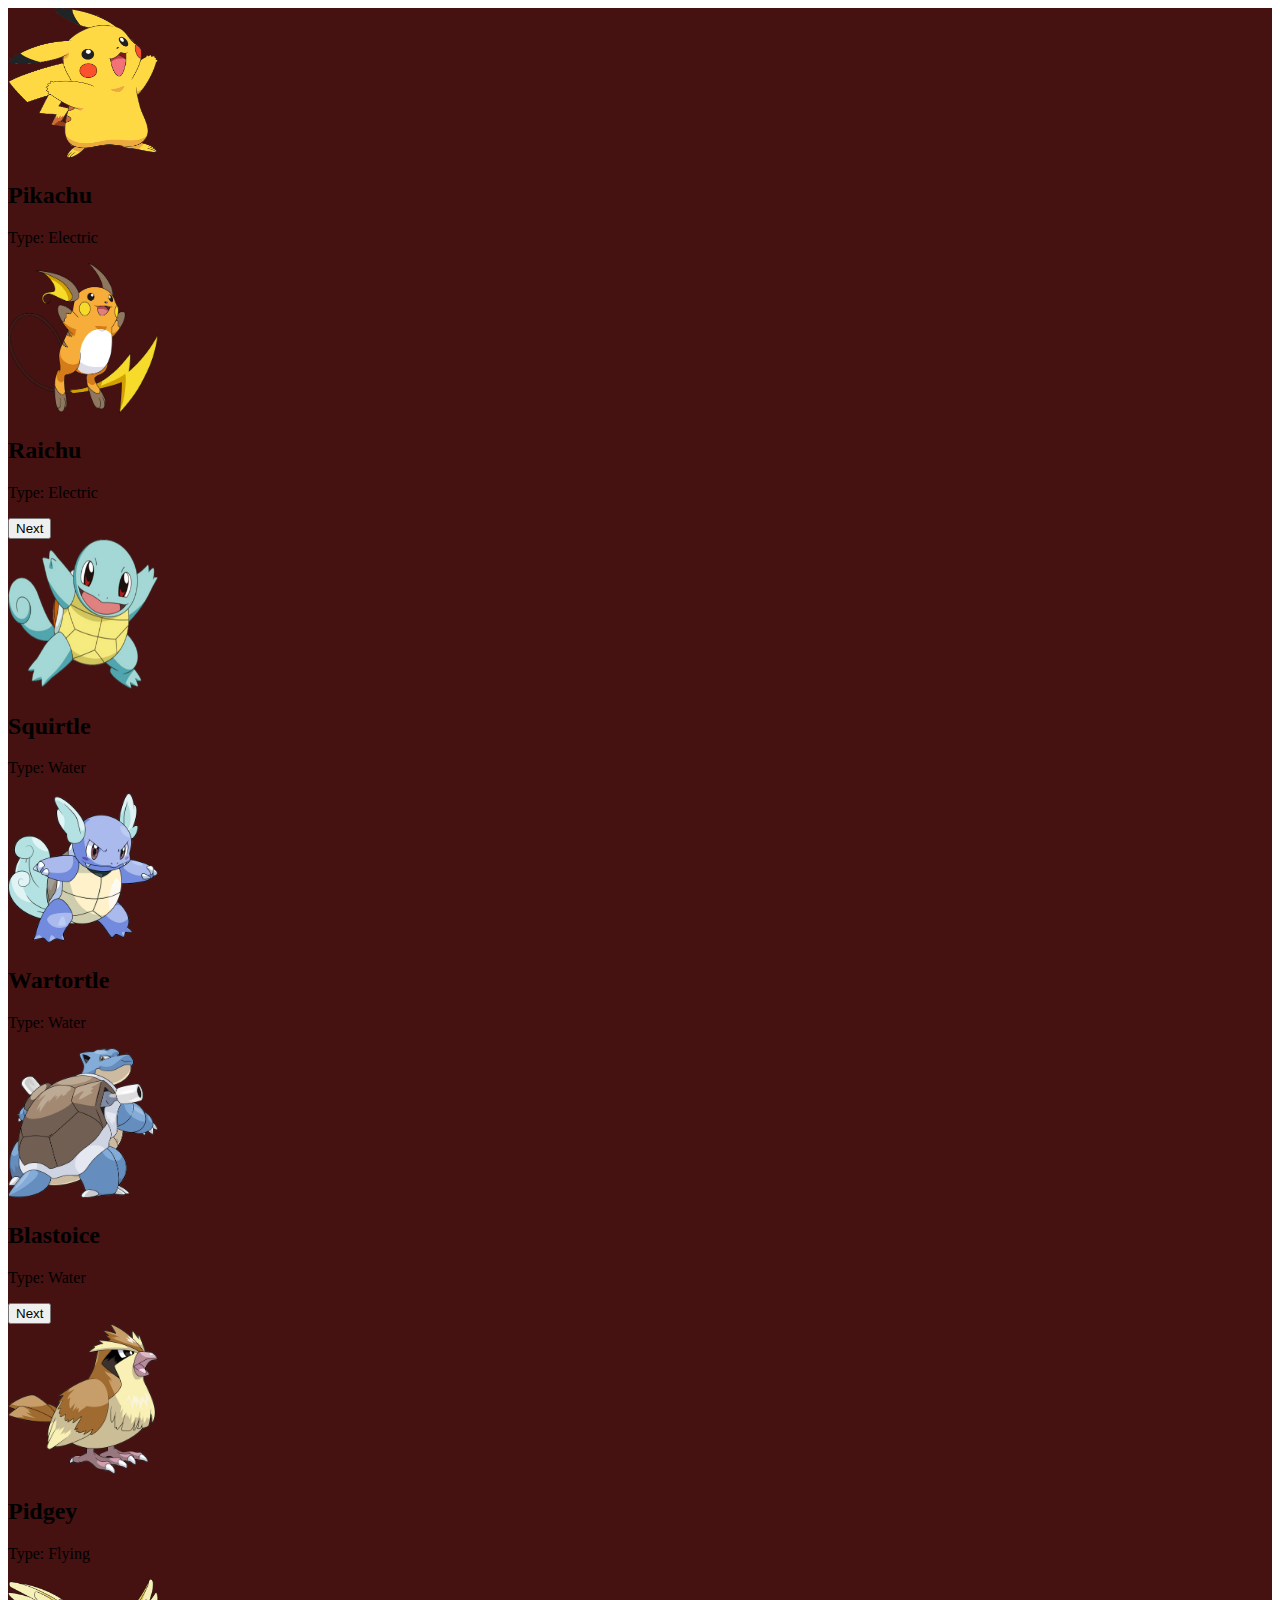
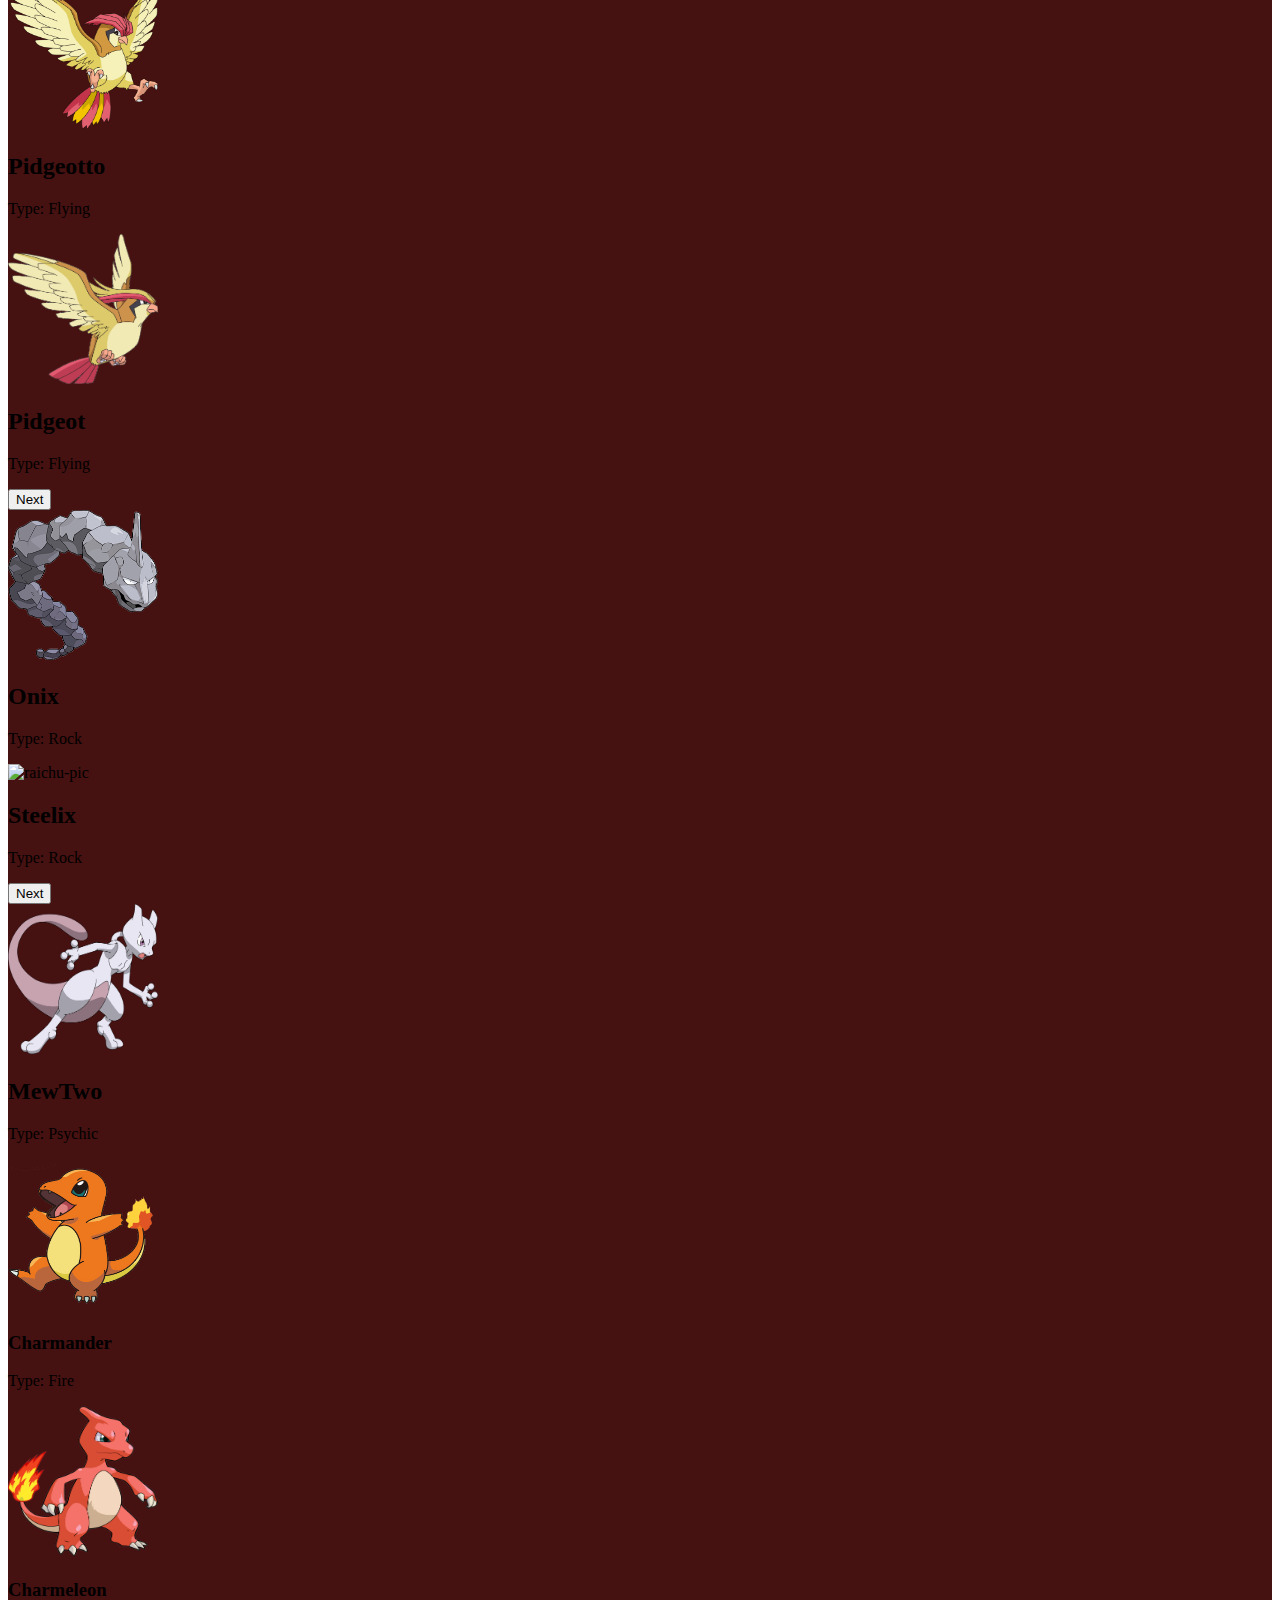
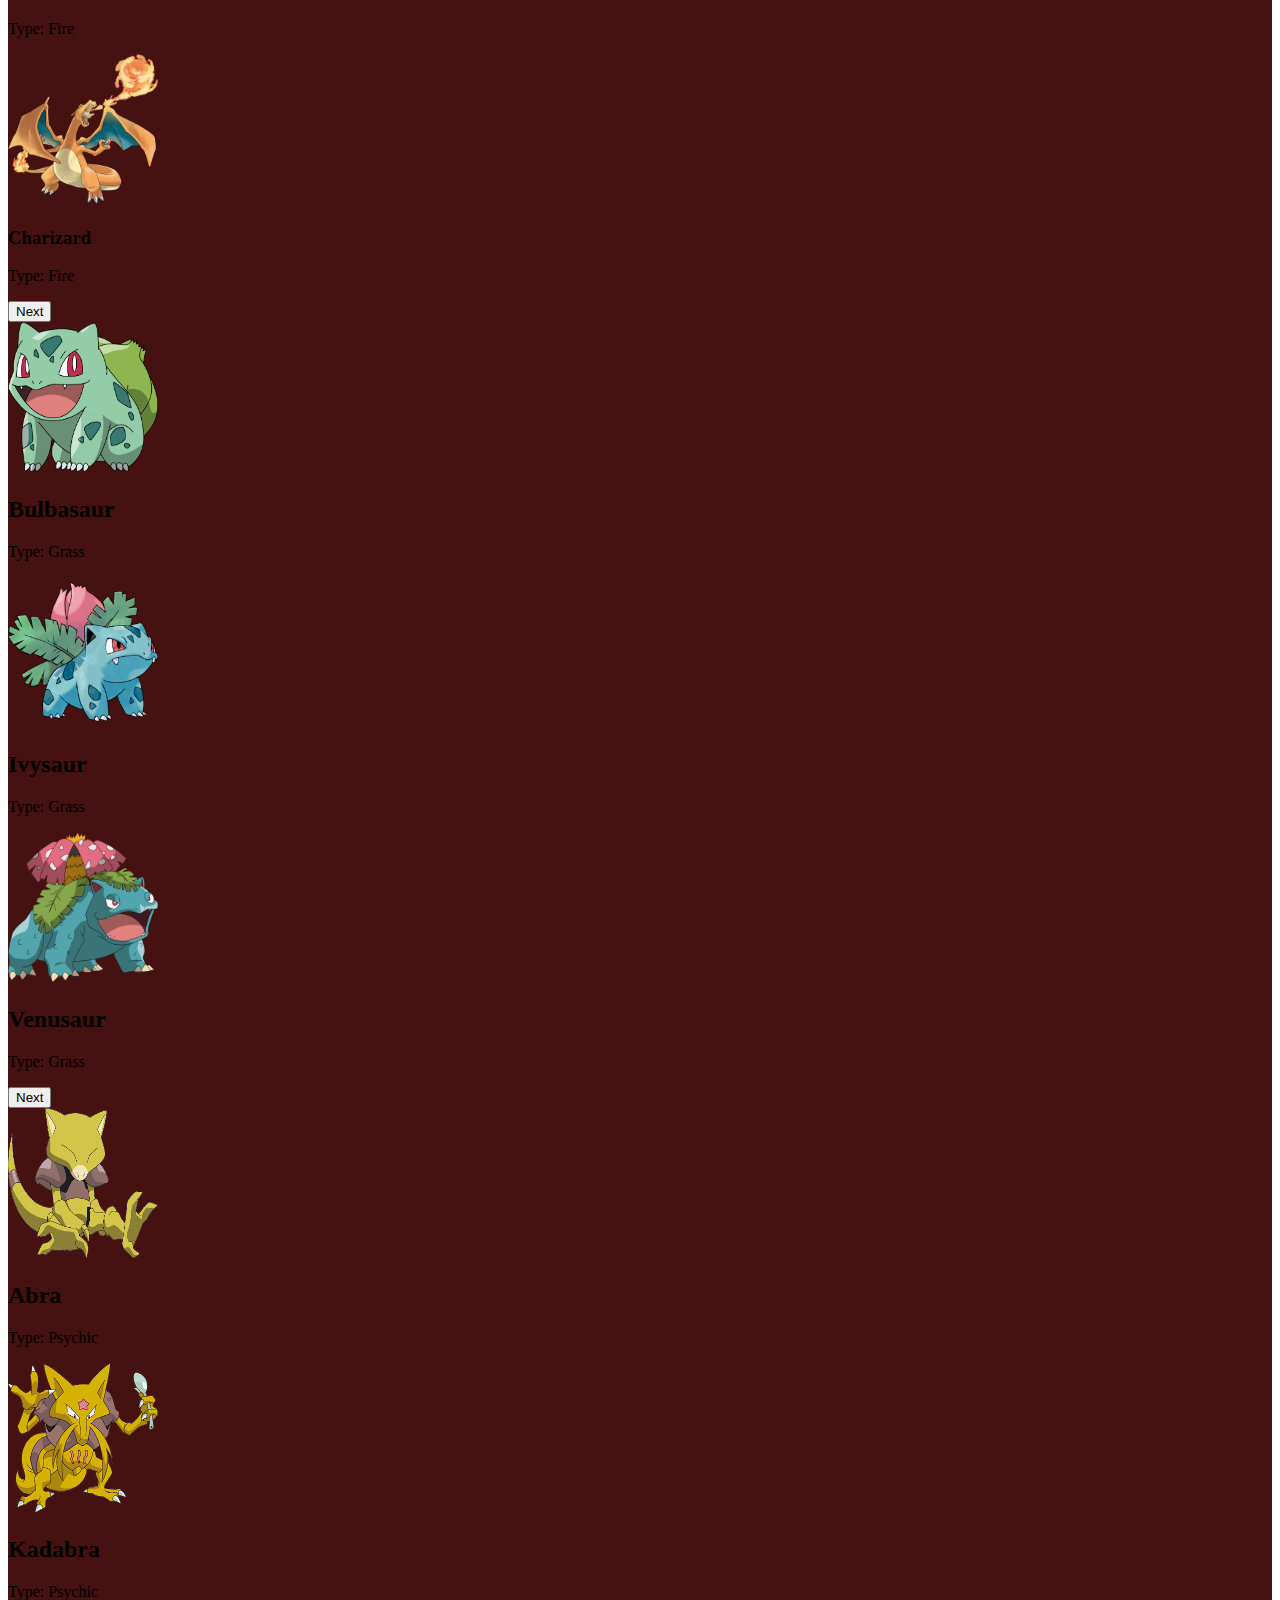
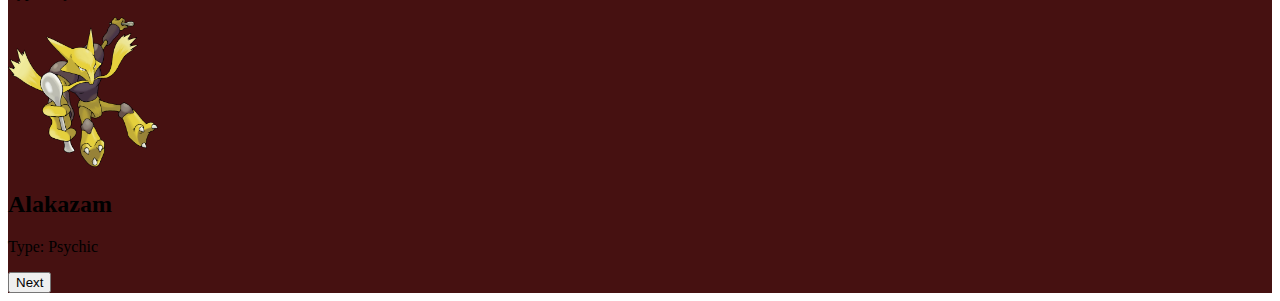
==== commit 1e637637: "Merge branch 'main' of https://github.com/shan11435/Pokedex" ====
--- a/index.html
+++ b/index.html
@@ -7,7 +7,7 @@
   <title>Pokedex</title>
   <link rel="icon" type="image/png" sizes="32x32" href="./images/pokeball.png">
   <!-- Bootstrap CSS -->
-  <link rel="stylesheet" href="css/styles.css">
+  <link rel="stylesheet" href="CSS/styles.css">
   <link href="https://cdn.jsdelivr.net/npm/bootstrap@5.0.2/dist/css/bootstrap.min.css" rel="stylesheet" integrity="sha384-EVSTQN3/azprG1Anm3QDgpJLIm9Nao0Yz1ztcQTwFspd3yD65VohhpuuCOmLASjC" crossorigin="anonymous">
 </head>
 
--- a/CSS/styles.css
+++ b/CSS/styles.css
@@ -0,0 +1,8 @@
+.bg-custom {
+  background-color: #461111
+}
+
+.pokemon-pic {
+  width: 150px;
+  height: 150px;
+}
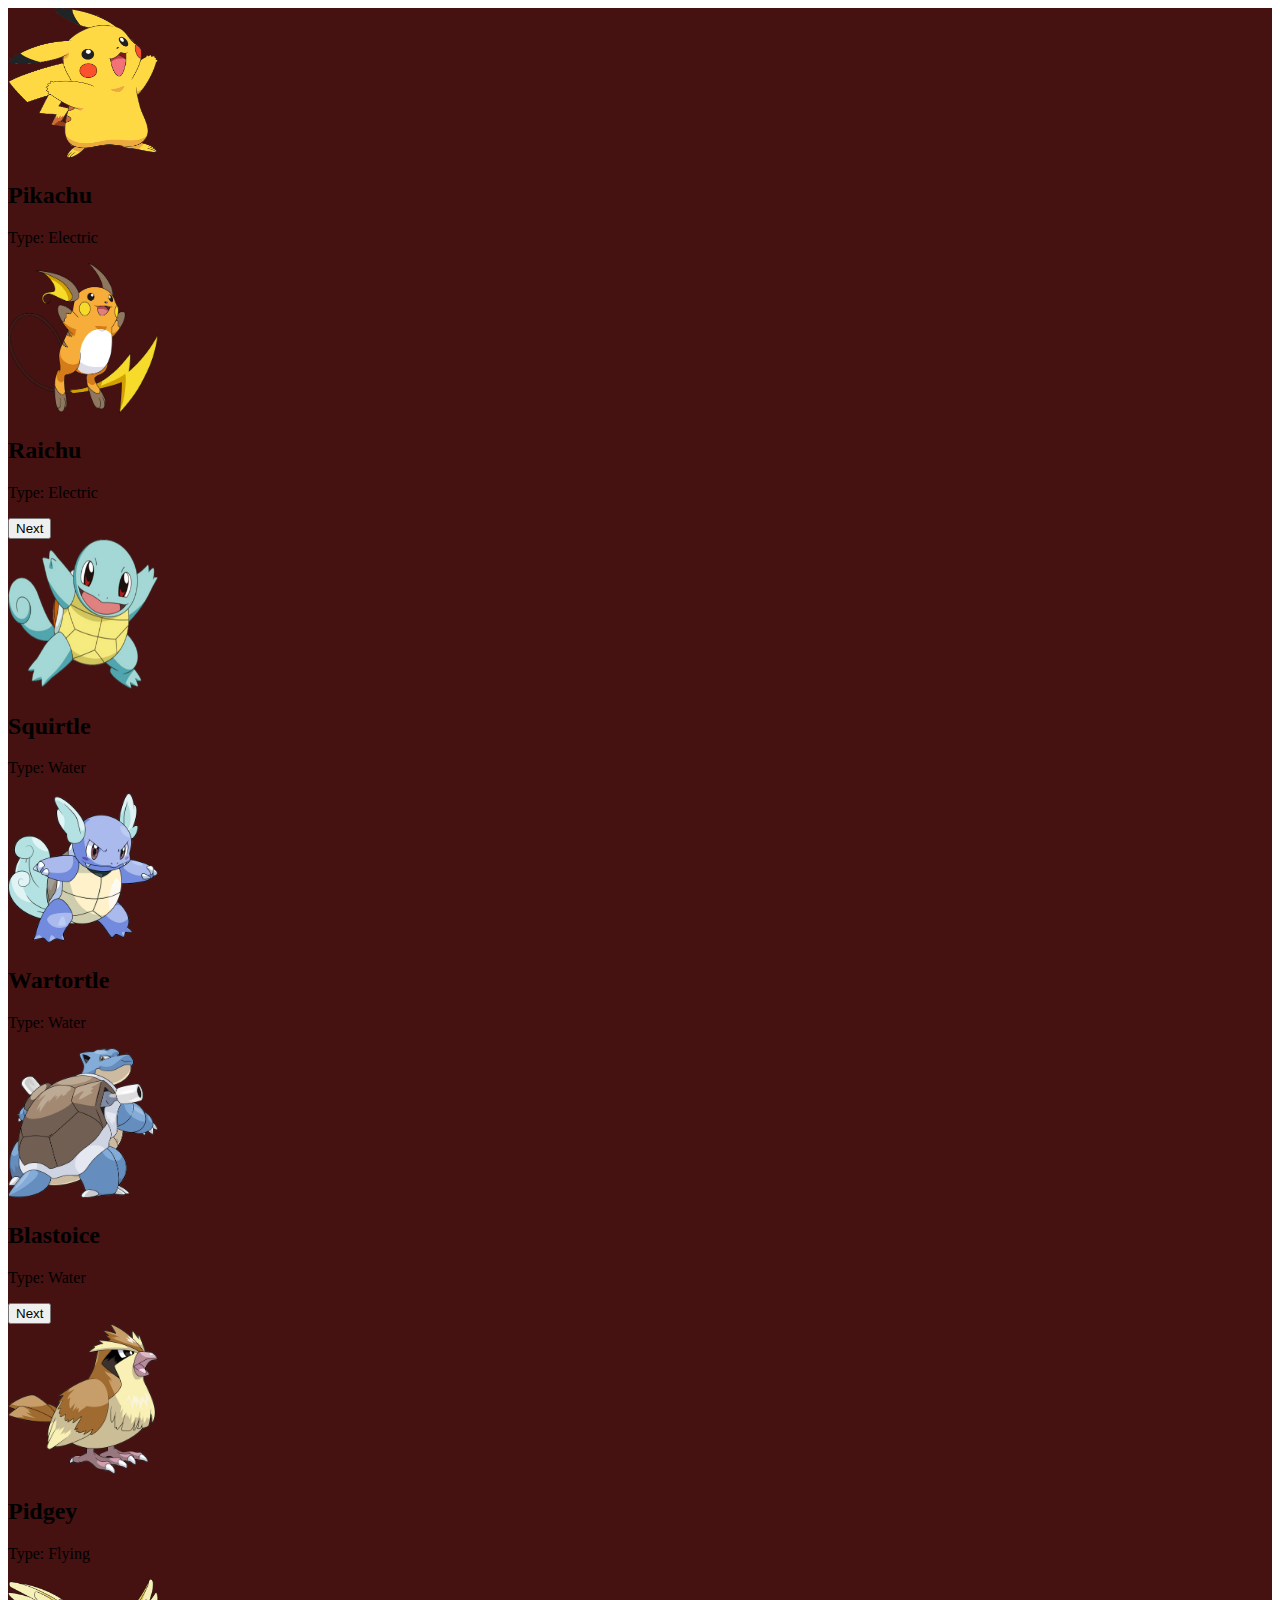
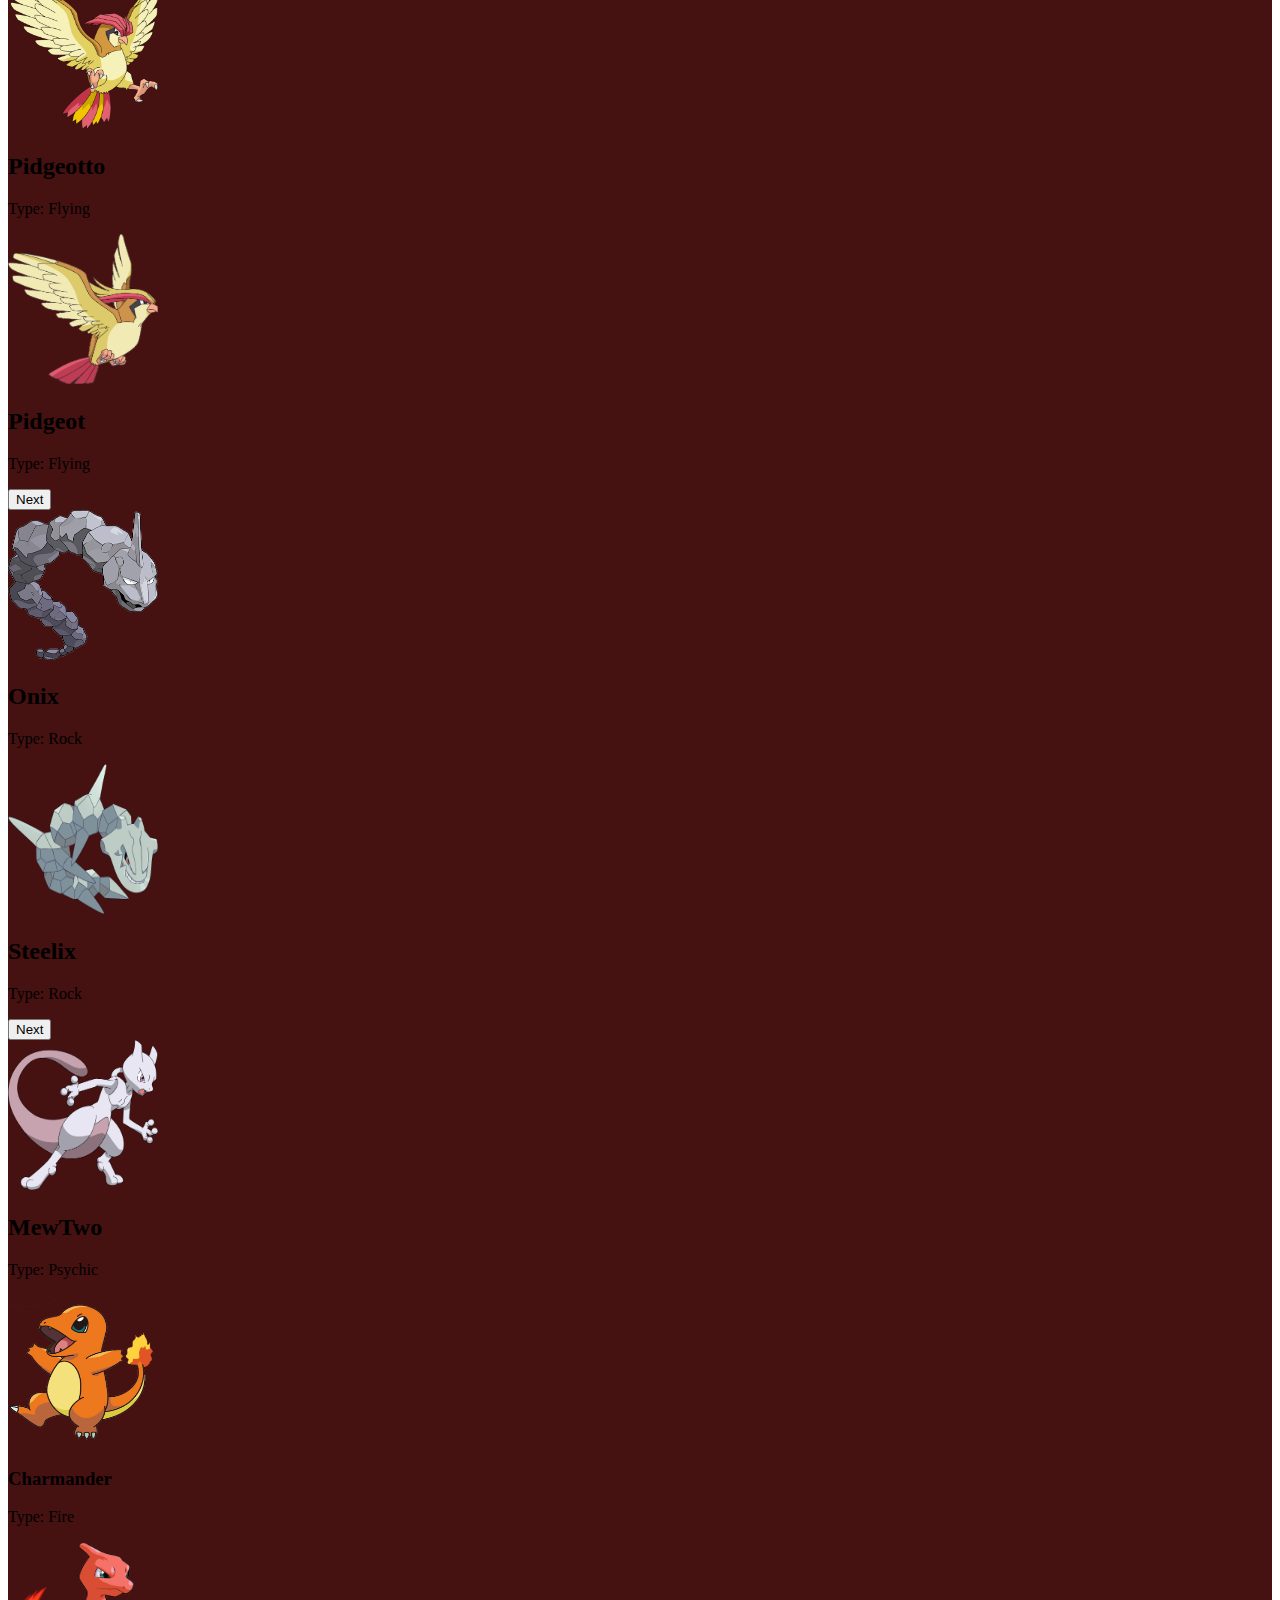
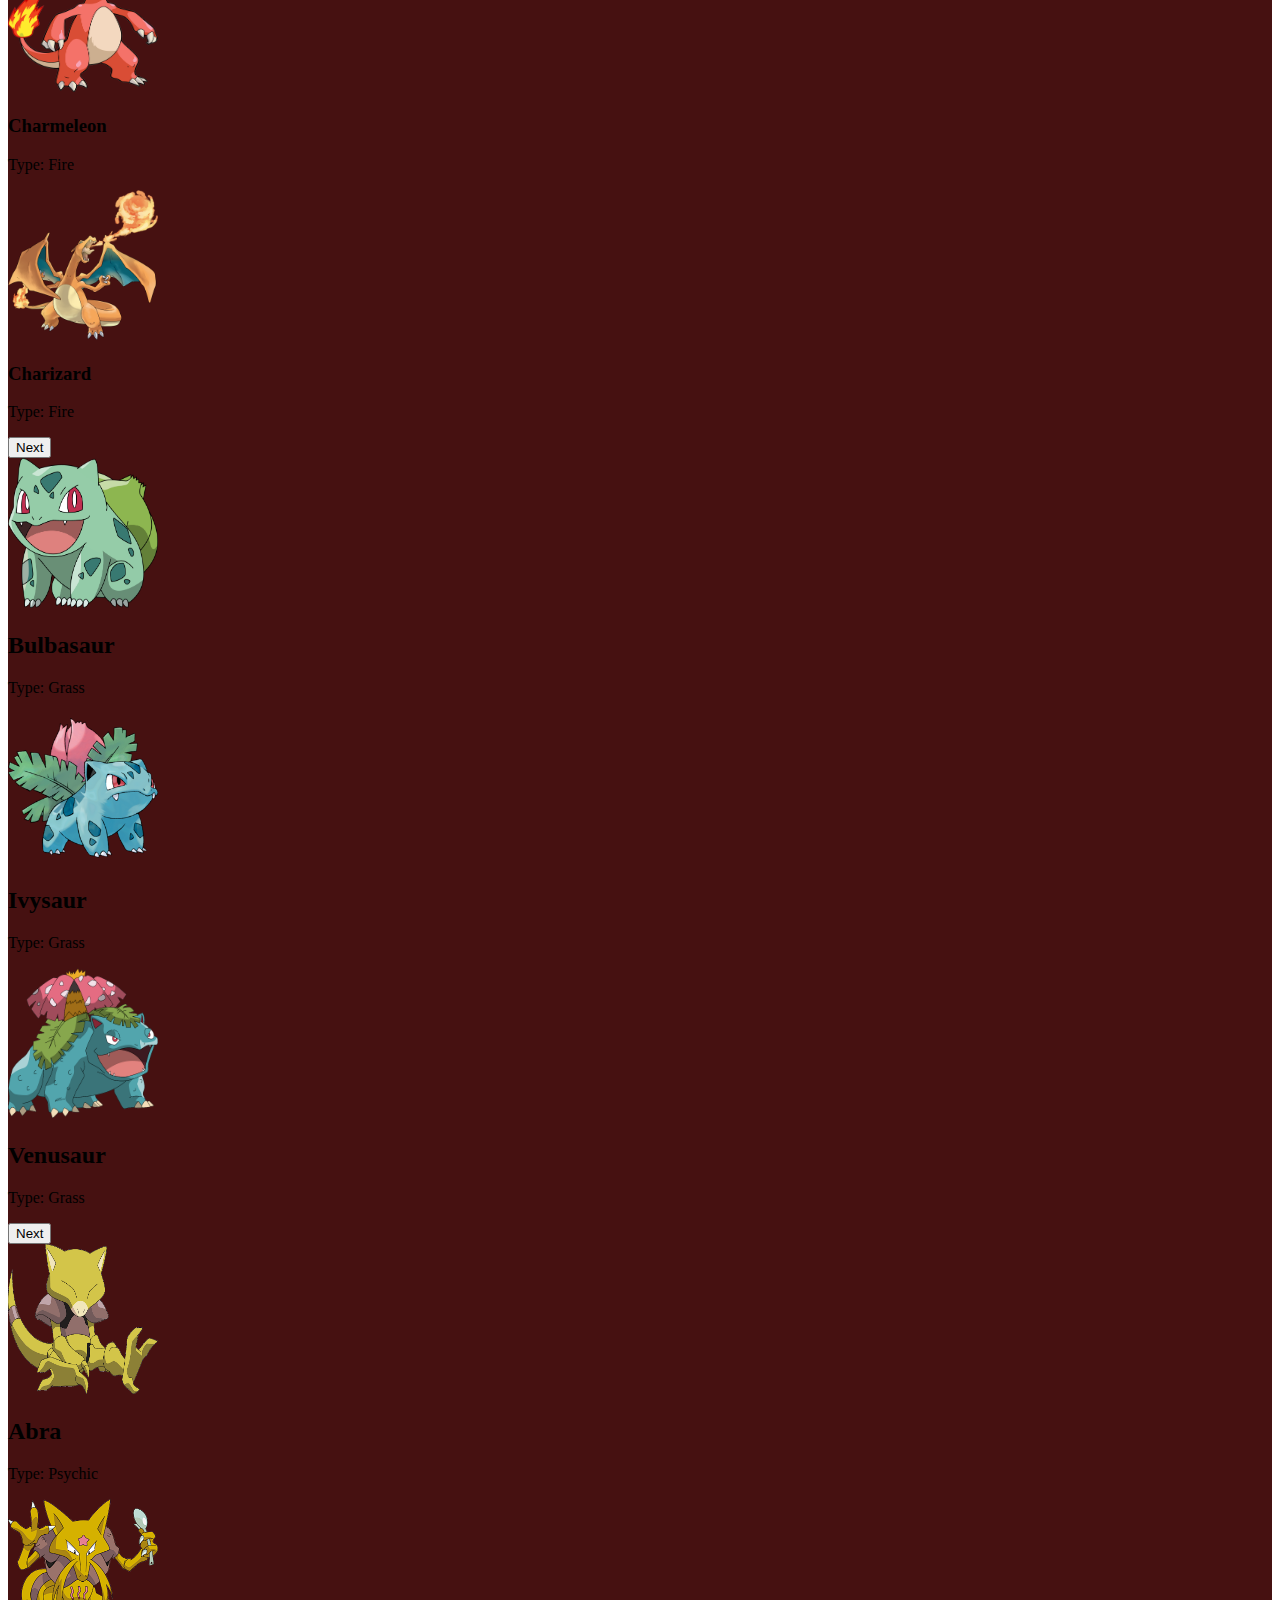
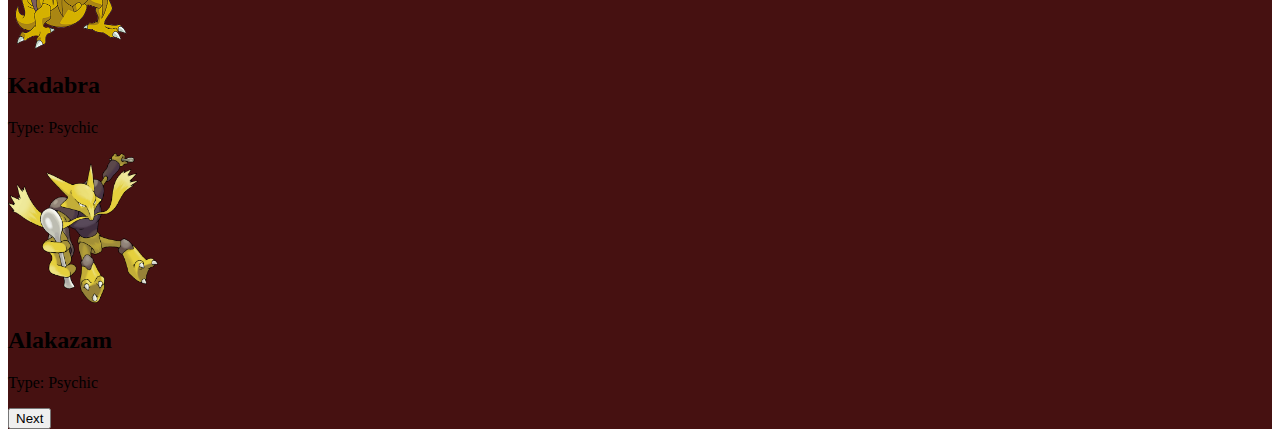
==== commit 35f7d01c: "fixed github pages issue" ====
--- a/index.html
+++ b/index.html
@@ -153,7 +153,7 @@
             <div class="carousel-item">
               <div class="row">
                 <div class="col-6">
-                  <img class="pokemon-pic" src="images/Steelix.webp" alt="raichu-pic">
+                  <img class="pokemon-pic" src="images/steelix.webp" alt="raichu-pic">
                 </div>
                 <div class="col-6">
                   <h2>Steelix</h1>
